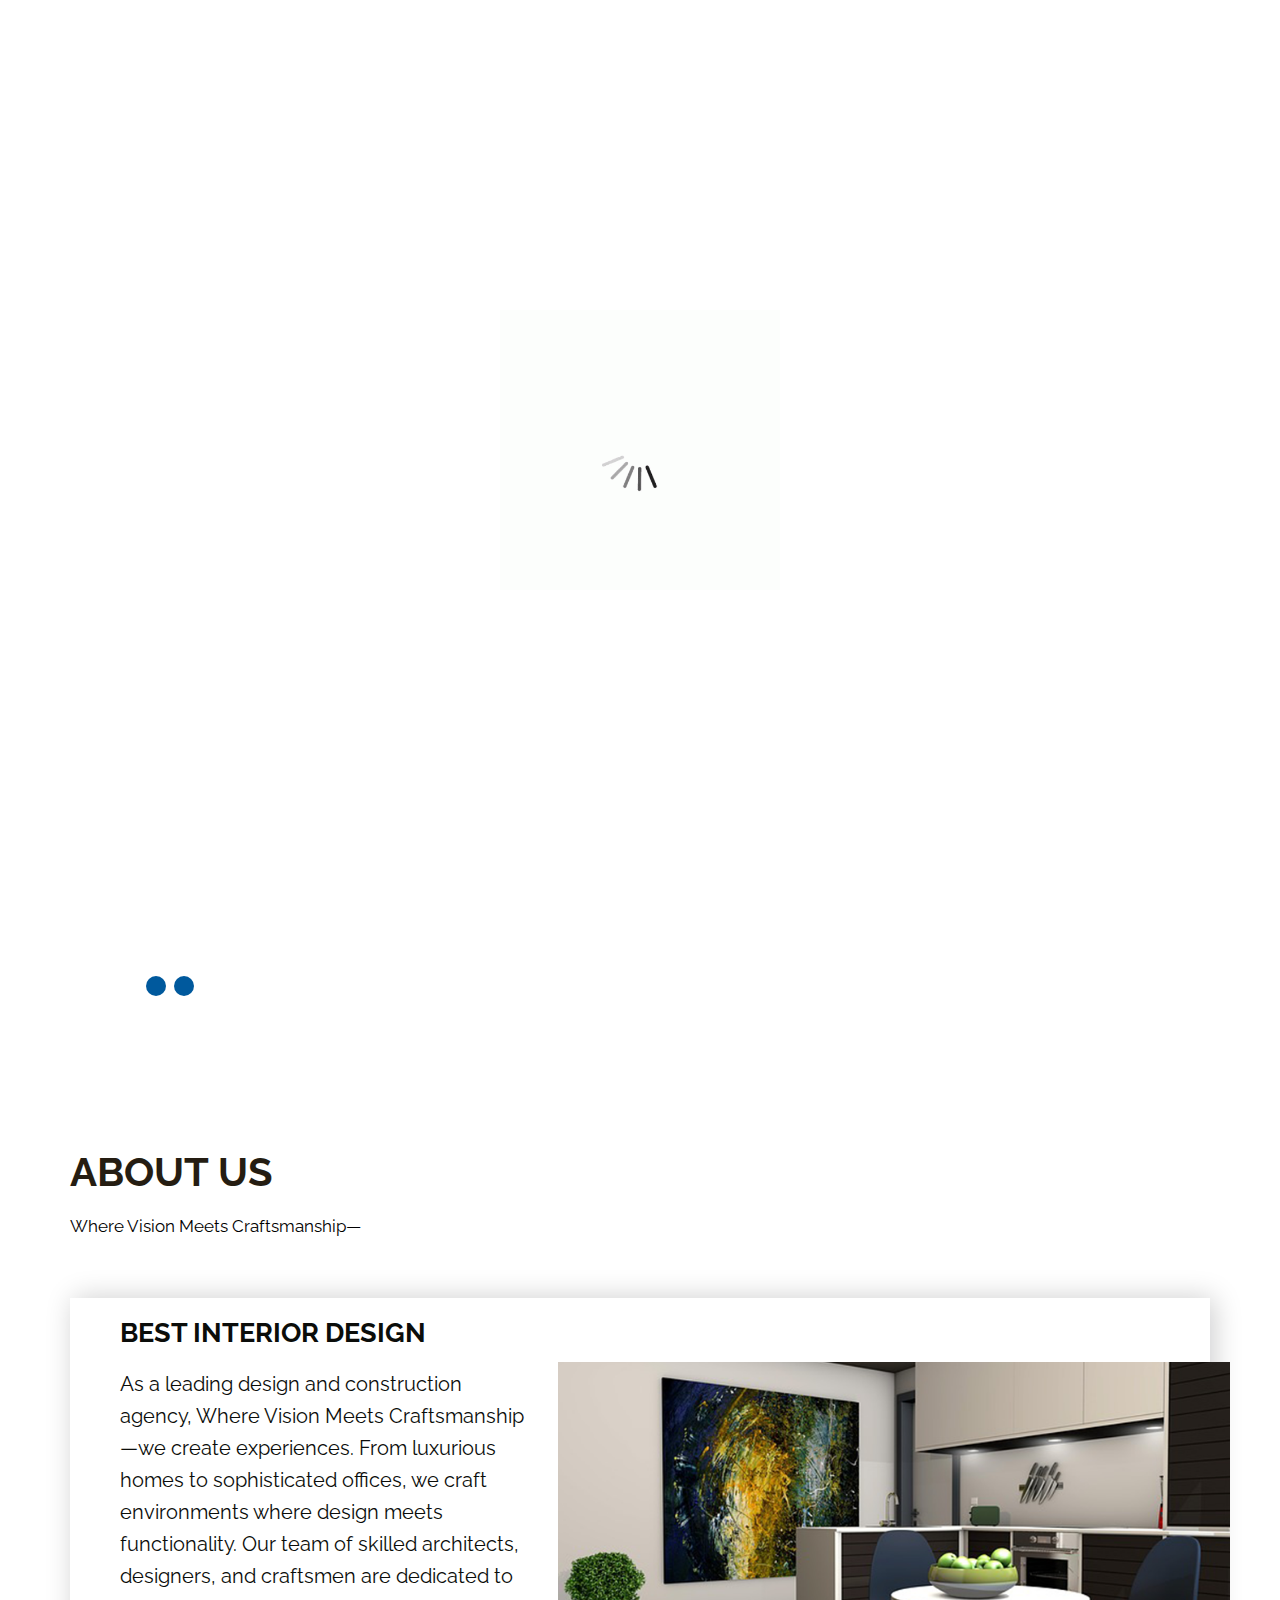
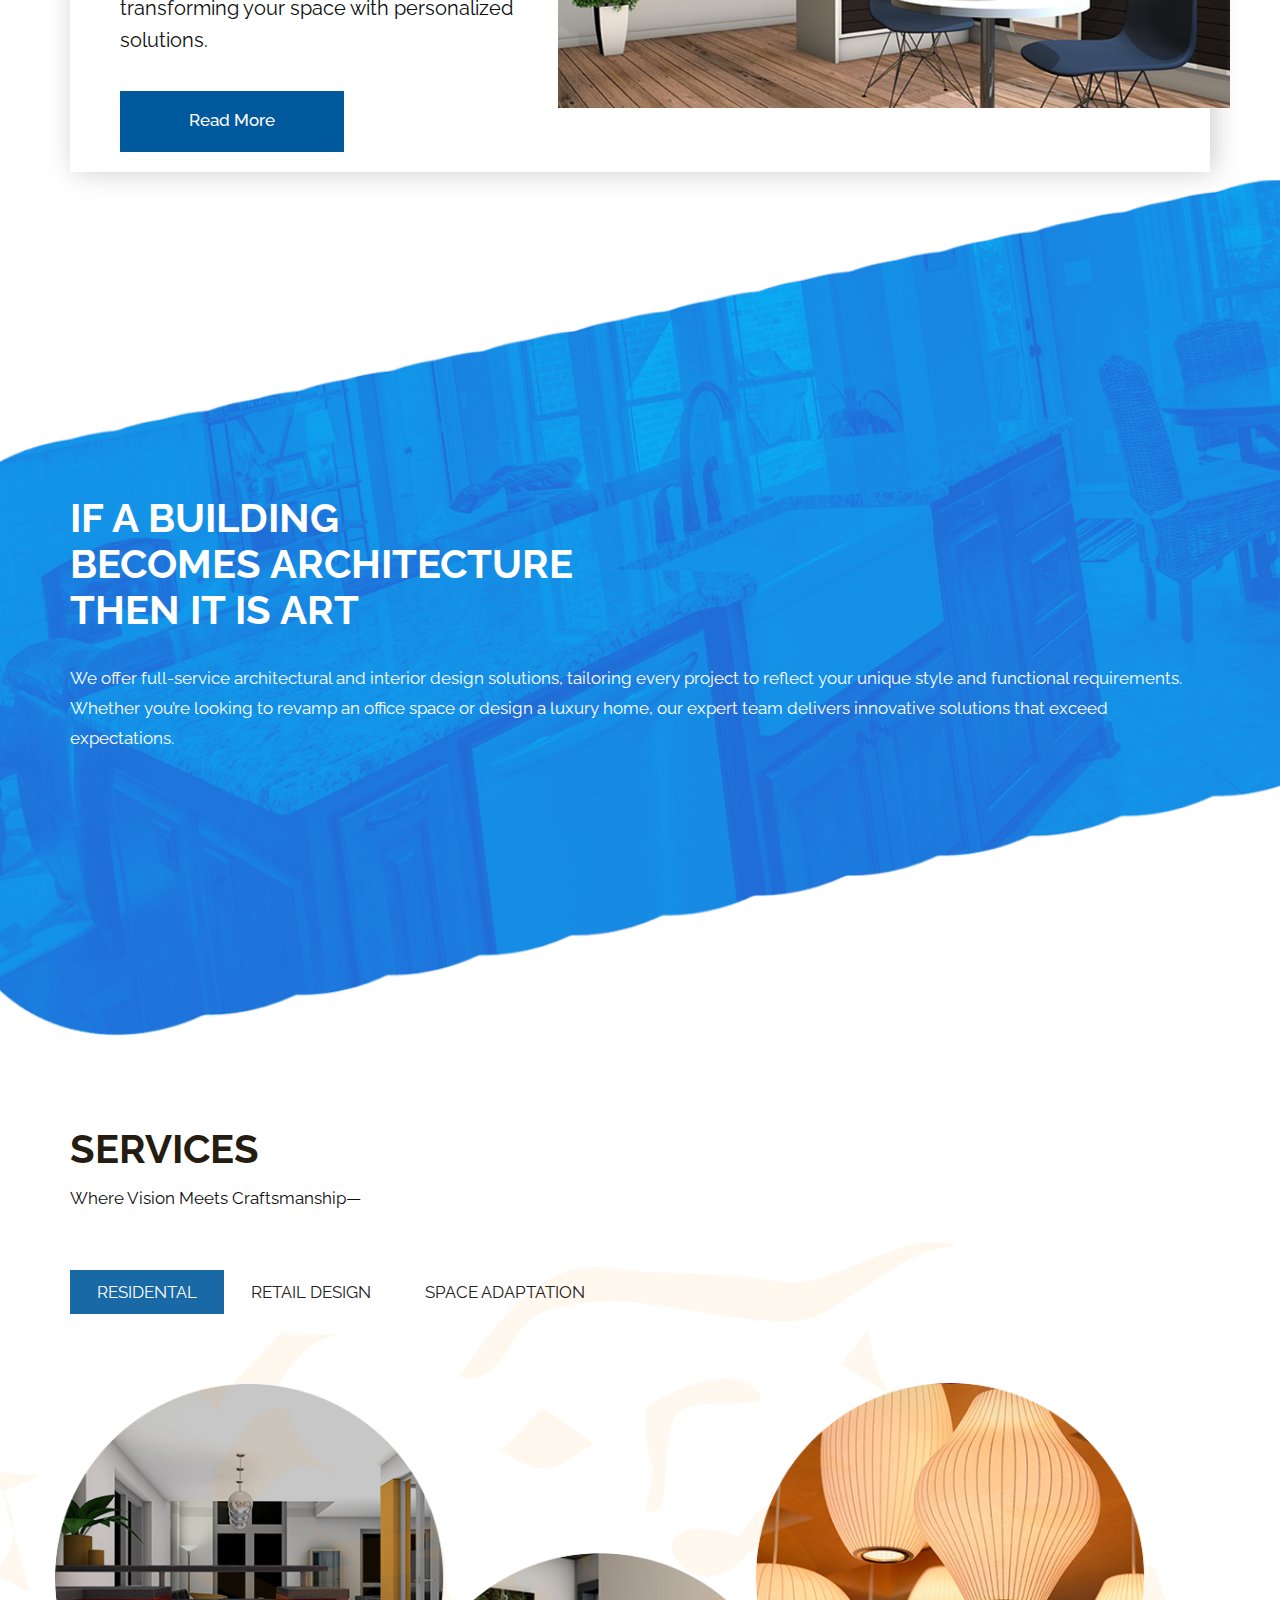
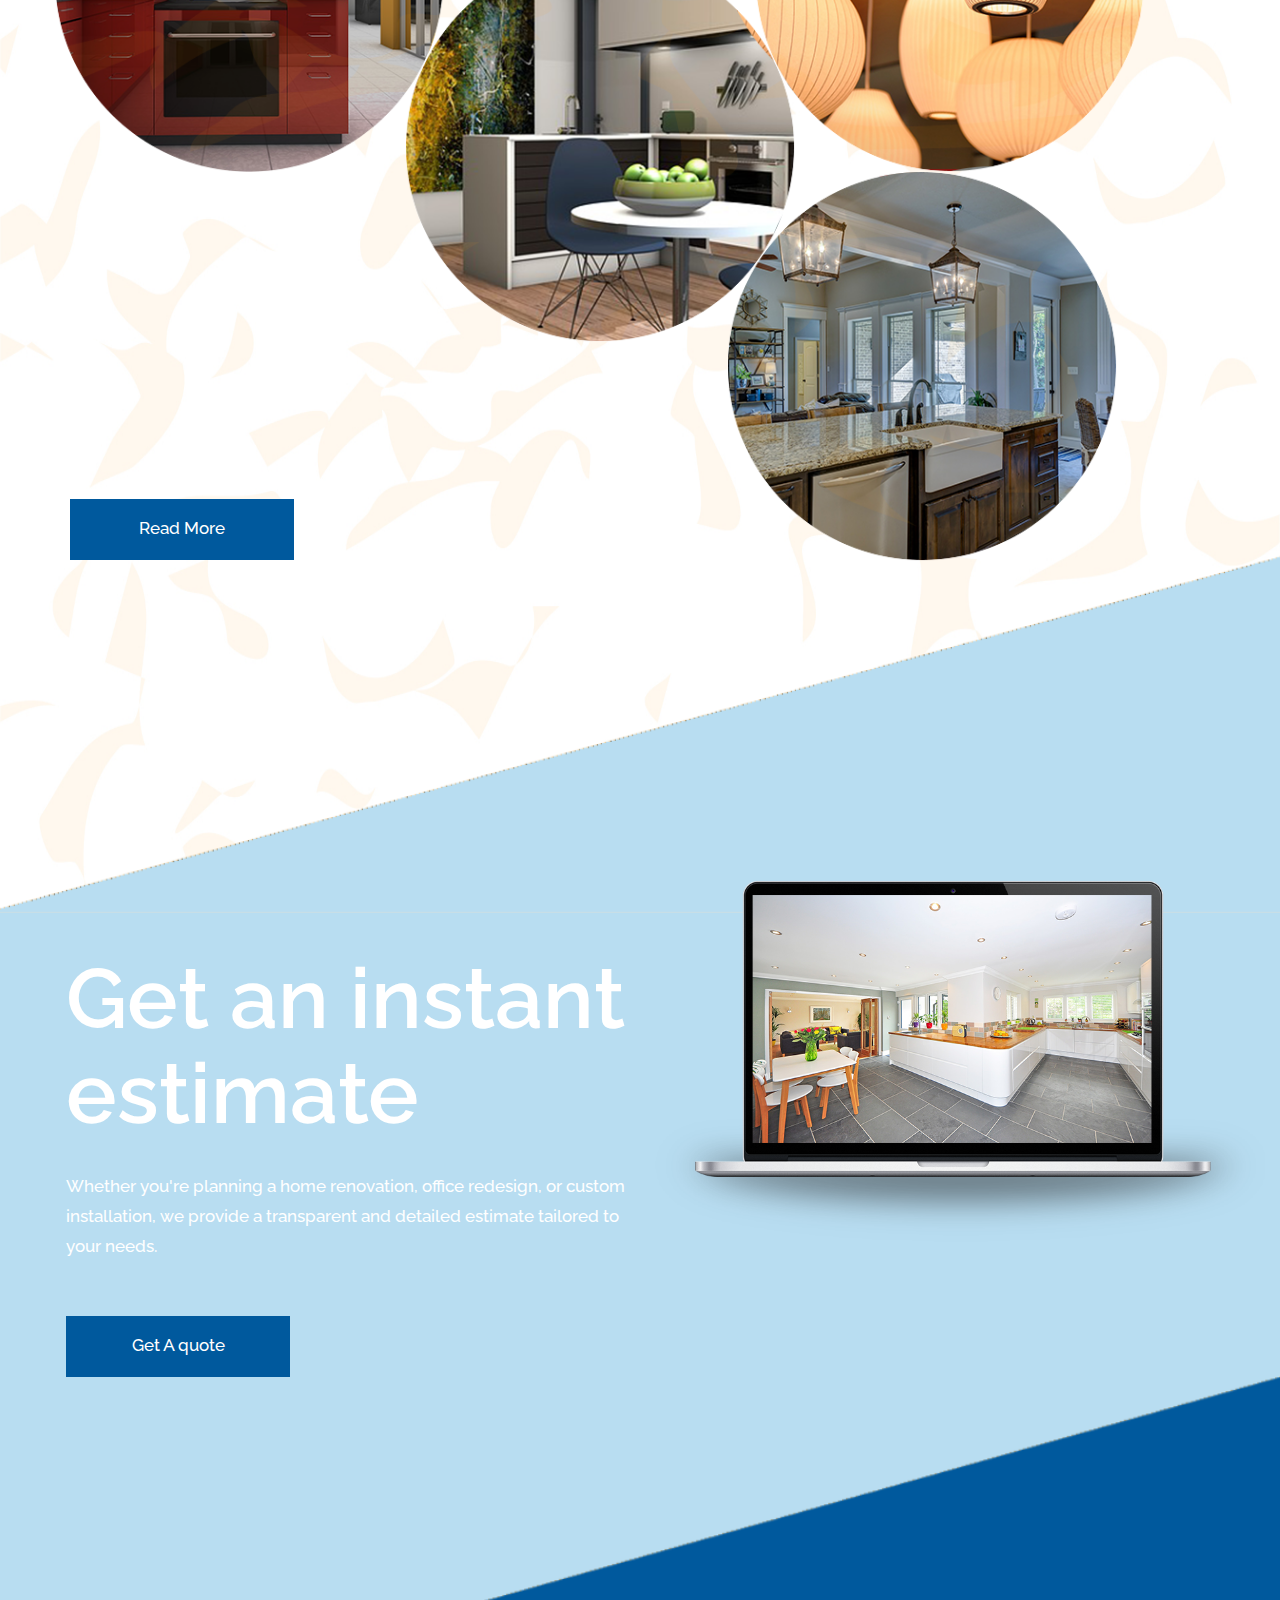
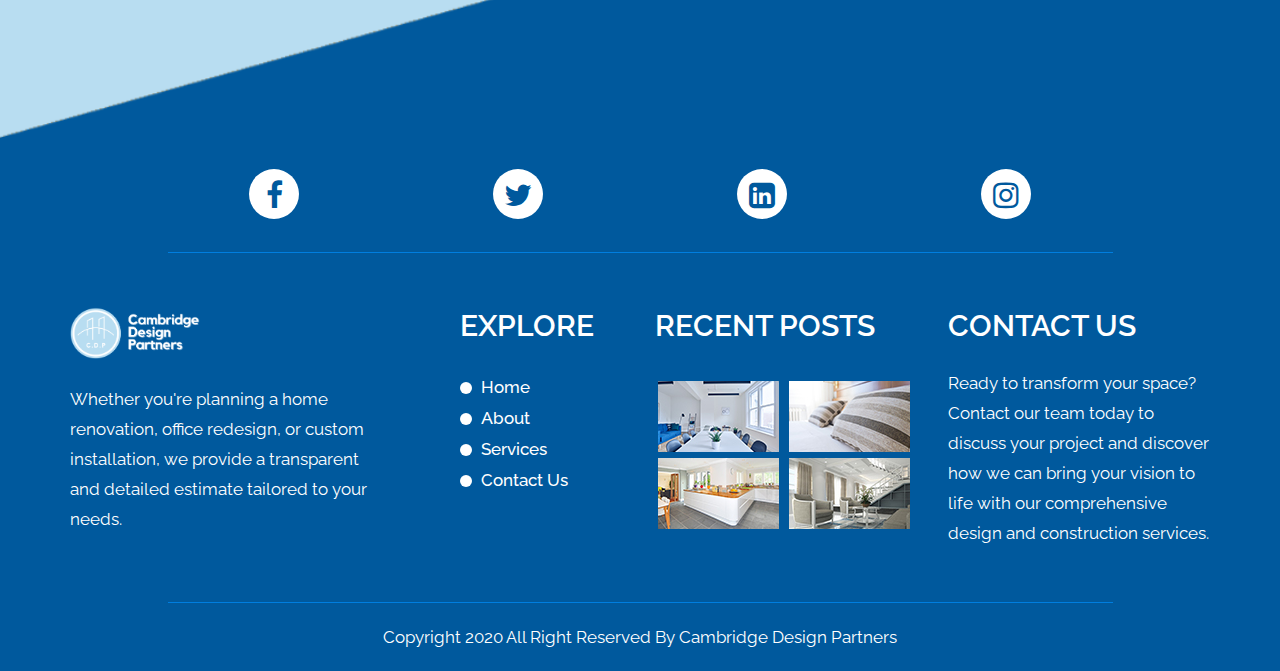
==== index.html @ 9a0fbe33 "CAMBRIDGE DESIGN PARTNERS INITIAL" ====
<!DOCTYPE html>
<html lang="en">
   <head>
      <!-- basic -->
      <meta charset="utf-8">
      <meta http-equiv="X-UA-Compatible" content="IE=edge">
      <!-- mobile metas -->
      <meta name="viewport" content="width=device-width, initial-scale=1">
      <meta name="viewport" content="initial-scale=1, maximum-scale=1">
      <!-- site metas -->
      <title>cambridge design partners</title>
      <meta name="keywords" content="">
      <meta name="description" content="">
      <meta name="author" content="">
      <!-- bootstrap css -->
      <link rel="stylesheet" href="css/bootstrap.min.css">
      <!-- style css -->
      <link rel="stylesheet" href="css/style.css">
      <!-- responsive-->
      <link rel="stylesheet" href="css/responsive.css">
      <!-- awesome fontfamily -->
      <link rel="stylesheet" href="https://cdnjs.cloudflare.com/ajax/libs/font-awesome/4.7.0/css/font-awesome.min.css">
      <!--[if lt IE 9]>
      <script src="https://oss.maxcdn.com/html5shiv/3.7.3/html5shiv.min.js"></script>
      <script src="https://oss.maxcdn.com/respond/1.4.2/respond.min.js"></script><![endif]-->
   </head>
   <!-- body -->
   <body class="main-layout">
      <!-- loader  -->
      <div class="loader_bg">
         <div class="loader"><img src="images/loading.gif" alt="" /></div>
      </div>
      <!-- end loader -->
      <div id="mySidepanel" class="sidepanel">
         <a href="javascript:void(0)" class="closebtn" onclick="closeNav()">×</a>
         <a href="index.html">Home</a>
         <a href="about.html">About</a>
         <a href="services.html">Services</a>
         <a href="contact.html">Contact</a>
      </div>
      <!-- header -->
      <header>
         <!-- header inner -->
         <div class="head-top">
            <div class="container-fluid">
               <div class="row">
                  <div class="col-sm-3">
                     <div class="logo">
                        <a href="index.html"><img width="130" src="images/logo_footer.png" /></a>
                     </div>
                  </div>
                  <div class="col-sm-9">
                     <ul class="email text_align_right">
                        <!-- <li class="d_none"> <i class="fa fa-map-marker" aria-hidden="true"></i>Location</a></li> -->
                        <li class="d_none"><i class="fa fa-phone" aria-hidden="true"></i>+44 203 442-9743</a></li>
                        <li class="d_none"> <a href="#"><i class="fa fa-envelope" aria-hidden="true"></i>contact@cambridgedesignpartnersltd.co.uk</a></li>
                        <!-- <li class="d_none"> <a href="#">Login <i class="fa fa-user" aria-hidden="true"></i></a> </li> -->
                        <!-- <li class="d_none"><i class="fa fa-search" style="cursor: pointer;" aria-hidden="true"></i></li> -->
                        <li> <button class="openbtn" onclick="openNav()"><img src="images/menu_btn.png"></button></li>
                     </ul>
                  </div>
               </div>
            </div>
         </div>
      </header>
      <!-- end header -->
      <!-- start slider section -->
      <div class=" banner_main">
         <div id="myCarousel" class="carousel slide" data-ride="carousel">
            <ol class="carousel-indicators">
               <li data-target="#myCarousel" data-slide-to="0" class="active"></li>
               <li data-target="#myCarousel" data-slide-to="1"></li>
               <li data-target="#myCarousel" data-slide-to="2"></li>
            </ol>
            <div class="carousel-inner">
               <div class="carousel-item active">
                  <div class="container">
                     <div class="carousel-caption relative">
                        <div class="bg_white">
                           <h1>Luxury Defined ,<span class="yello">Precision Delivered</span></h1>
                           <p>Transform your space with the world's finest luxury materials and installations. From exquisite Arabescato marble to custom crystal chandeliers and advanced elevator systems, we provide unparalleled craftsmanship for those who settle for nothing less than extraordinary.</p>
                        </div>
                        <a class="read_more ban_btn" href="Javascript:void(0)">Read More</a>
                     </div>
                  </div>
               </div>
               <div class="carousel-item">
                  <div class="container">
                     <div class="carousel-caption relative">
                        <div class="bg_white">
                           <h1>Luxury Defined ,<span class="yello">Precision Delivered</span></h1>
                           <p>Transform your space with the world's finest luxury materials and installations. From exquisite Arabescato marble to custom crystal chandeliers and advanced elevator systems, we provide unparalleled craftsmanship for those who settle for nothing less than extraordinary.</p>
                        </div>
                        <a class="read_more ban_btn" href="Javascript:void(0)">Read More</a>
                     </div>
                  </div>
               </div>
               <div class="carousel-item">
                  <div class="container">
                     <div class="carousel-caption relative">
                        <div class="bg_white">
                           <h1>Luxury Defined ,<span class="yello">Precision Delivered</span></h1>
                           <p>Transform your space with the world's finest luxury materials and installations. From exquisite Arabescato marble to custom crystal chandeliers and advanced elevator systems, we provide unparalleled craftsmanship for those who settle for nothing less than extraordinary.</p>
                        </div>
                        <a class="read_more ban_btn" href="Javascript:void(0)">Read More</a>
                     </div>
                  </div>
               </div>
            </div>
            <a class="carousel-control-prev" href="#myCarousel" role="button" data-slide="prev">
            <span class="carousel-control-prev-icon" aria-hidden="true"></span>
            <span class="sr-only">Previous</span>
            </a>
            <a class="carousel-control-next" href="#myCarousel" role="button" data-slide="next">
            <span class="carousel-control-next-icon" aria-hidden="true"></span>
            <span class="sr-only">Next</span>
            </a>
         </div>
      </div>
      <!-- end slider section -->
      <!-- six_box-->
      <div id="about" class="about top_layer">
         <div class="container">
            <div class="row">
               <div class="col-sm-12">
                  <div class="titlepage">
                     <h2>About us</h2>
                     <p>Where Vision Meets Craftsmanship—</p>
                  </div>
               </div>
               <div class=" col-sm-12">
                  <div class="about_box">
                     <div class="row d_flex">
                        <div class="col-md-5">
                           <div class="about_box_text">
                              <h3>Best INTERIOR Design</h3>
                              <p>As a leading design and construction agency, Where Vision Meets Craftsmanship—we create experiences. From luxurious homes to sophisticated offices, we craft environments where design meets functionality. Our team of skilled architects, designers, and craftsmen are dedicated to transforming your space with personalized solutions.
                              </p>
                              <a class="read_more" href="Javascript:void(0)">Read More</a>
                           </div>
                        </div>
                        <div class=" col-md-7  pppp">
                           <div class="about_box_img">
                              <figure><img src="images/about_img.png" alt="#" /></figure>
                           </div>
                        </div>
                     </div>
                  </div>
               </div>
            </div>
         </div>
      </div>
      <!-- end six_box-->
      <!-- building -->
      <div class="building">
         <div class="container">
            <div class="row">
               <div class="col-md-12">
                  <div class="titlepage">
                     <h2>IF A BUILDING <br><span class="">BECOMES ARCHITECTURE <br></span> THEN IT IS ART</h2>
                     <p>We offer full-service architectural and interior design solutions, tailoring every project to reflect your unique style and functional requirements. Whether you’re looking to revamp an office space or design a luxury home, our expert team delivers innovative solutions that exceed expectations.</p>
                  </div>
               </div>
            </div>
         </div>
      </div>
      <!-- end building -->
      <!-- services -->
      <div class="services_main">
         <div class="container">
            <div class="row">
               <div class="col-md-12">
                  <div class="titlepage">
                     <h2>Services</h2>
                     <span>Where Vision Meets Craftsmanship—</span>
                  </div>
               </div>
            </div>
            <div class="row">
               <div class="col-sm-12">
                  <ul class="nav nav-tabs md-tabs border_none" id="myTabMD" role="tablist">
                     <li class="nav-item lisertab">
                        <a class="nav-link servi_tab active" id="home-tab-md" data-toggle="tab" href="#home-md" role="tab" aria-controls="home-md"
                           aria-selected="true">RESIDENTAL</a>
                     </li>
                     <li class="nav-item lisertab">
                        <a class="nav-link servi_tab" id="profile-tab-md" data-toggle="tab" href="#profile-md" role="tab" aria-controls="profile-md"
                           aria-selected="false">RETAIL DESIGN</a>
                     </li>
                     <li class="nav-item lisertab">
                        <a class="nav-link servi_tab" id="contact-tab-md" data-toggle="tab" href="#contact-md" role="tab" aria-controls="contact-md"
                           aria-selected="false">SPACE ADAPTATION</a>
                     </li>
                  </ul>
                  <div class="tab-content card back_bg" id="myTabContentMD">
                     <div class="tab-pane fade show active" id="home-md" role="tabpanel" aria-labelledby="home-tab-md">
                        <div class="row">
                           <div class="col-md-4 col-sm-6 padding_0 margin_right20">
                              <div class="services">
                                 <div class="services_img">
                                    <figure><img src="images/service_img1.png" alt="#" />  </figure>
                                    <div class="ho_dist">
                                       <span>Cambridge Design Partners</span>
                                    </div>
                                 </div>
                              </div>
                           </div>
                           <div class="col-md-4 col-sm-6 padding_0 margin_top70p margin_right20 margin_left20">
                              <div class="services">
                                 <div class="services_img">
                                    <figure><img src="images/service_img2.png" alt="#" />  </figure>
                                    <div class="ho_dist">
                                       <span>Cambridge Design Partners</span>
                                    </div>
                                 </div>
                              </div>
                           </div>
                           <div class="col-md-4 col-sm-6 padding_0 margin_left20">
                              <div class="services">
                                 <div class="services_img">
                                    <figure><img src="images/service_img3.png" alt="#" />  </figure>
                                    <div class="ho_dist">
                                       <span>Cambridge Design Partners</span>
                                    </div>
                                 </div>
                              </div>
                           </div>
                           <div class="col-md-4 offset-md-8 col-sm-6 padding_0 margin_top170">
                              <div class="services margin_left60">
                                 <div class="services_img">
                                    <figure><img src="images/service_img4.png" alt="#" />  </figure>
                                    <div class="ho_dist">
                                       <span>Cambridge Design Partners</span>
                                    </div>
                                 </div>
                              </div>
                           </div>
                           <div class="col-sm-6 margin_top40">
                              <a class="read_more " href="Javascript:void(0)">Read More</a>
                           </div>
                        </div>
                     </div>
                     <div class="tab-pane fade" id="profile-md" role="tabpanel" aria-labelledby="profile-tab-md">
                        <div class="row">
                           <div class="col-md-4 col-sm-6 padding_0 margin_right20">
                              <div class="services">
                                 <div class="services_img">
                                    <figure><img src="images/service_img3.png" alt="#" />  </figure>
                                    <div class="ho_dist">
                                       <span>Cambridge Design Partners</span>
                                    </div>
                                 </div>
                              </div>
                           </div>
                           <div class="col-md-4 col-sm-6 padding_0 margin_top70p margin_right20 margin_left20">
                              <div class="services">
                                 <div class="services_img">
                                    <figure><img src="images/service_img2.png" alt="#" />  </figure>
                                    <div class="ho_dist">
                                       <span>Cambridge Design Partners</span>
                                    </div>
                                 </div>
                              </div>
                           </div>
                           <div class="col-md-4 col-sm-6 padding_0 margin_left20">
                              <div class="services">
                                 <div class="services_img">
                                    <figure><img src="images/service_img4.png" alt="#" />  </figure>
                                    <div class="ho_dist">
                                       <span>Cambridge Design Partners</span>
                                    </div>
                                 </div>
                              </div>
                           </div>
                           <div class="col-md-4 offset-md-8 col-sm-6 padding_0 margin_top170">
                              <div class="services margin_left60">
                                 <div class="services_img">
                                    <figure><img src="images/service_img1.png" alt="#" />  </figure>
                                    <div class="ho_dist">
                                       <span>Cambridge Design Partners</span>
                                    </div>
                                 </div>
                              </div>
                           </div>
                           <div class="col-sm-6 margin_top40">
                              <a class="read_more " href="Javascript:void(0)">Read More</a>
                           </div>
                        </div>
                     </div>
                     <div class="tab-pane fade" id="contact-md" role="tabpanel" aria-labelledby="contact-tab-md">
                        <div class="row">
                           <div class="col-md-4 col-sm-6 padding_0 margin_right20">
                              <div class="services">
                                 <div class="services_img">
                                    <figure><img src="images/service_img4.png" alt="#" />  </figure>
                                    <div class="ho_dist">
                                       <span>Cambridge Design Partners</span>
                                    </div>
                                 </div>
                              </div>
                           </div>
                           <div class="col-md-4 col-sm-6 padding_0 margin_top70p margin_right20 margin_left20">
                              <div class="services">
                                 <div class="services_img">
                                    <figure><img src="images/service_img2.png" alt="#" />  </figure>
                                    <div class="ho_dist">
                                       <span>Cambridge Design Partners</span>
                                    </div>
                                 </div>
                              </div>
                           </div>
                           <div class="col-md-4 col-sm-6 padding_0 margin_left20">
                              <div class="services">
                                 <div class="services_img">
                                    <figure><img src="images/service_img1.png" alt="#" />  </figure>
                                    <div class="ho_dist">
                                       <span>Cambridge Design Partners</span>
                                    </div>
                                 </div>
                              </div>
                           </div>
                           <div class="col-md-4 offset-md-8 col-sm-6 padding_0 margin_top170">
                              <div class="services margin_left60">
                                 <div class="services_img">
                                    <figure><img src="images/service_img3.png" alt="#" />  </figure>
                                    <div class="ho_dist">
                                       <span>Cambridge Design Partners</span>
                                    </div>
                                 </div>
                              </div>
                           </div>
                           <div class="col-sm-6 margin_top40">
                              <a class="read_more " href="Javascript:void(0)">Read More</a>
                           </div>
                        </div>
                     </div>
                  </div>
               </div>
            </div>
         </div>
      </div>
      <!-- end services -->
      <!-- instant -->
      <div class="instant">
         <div class="container-fluid">
            <div class="row">
               <div class="col-md-6">
                  <div class="titlepage text_align_left">
                     <h2>Get an instant estimate</h2>
                     <p>Whether you're planning a home renovation, office redesign, or custom installation, we provide a transparent and detailed estimate tailored to your needs.</p>
                     <a class="read_more" href="Javascript:void(0)">Get A quote</a>
                  </div>
               </div>
               <div class="col-md-6">
                  <div class="instant_img">
                     <figure><img src="images/pc.png" alt="#"/></figure>
                  </div>
               </div>
            </div>
         </div>
      </div>
      <!-- end instant -->
      <!-- footer -->
      <footer>
         <div class="footer">
            <div class="container">
               <div class="row">
                  <div class="col-md-10 offset-md-1">
                     <ul class="social_icon text_align_center">
                        <li> <a href="#"><i class="fa fa-facebook-f"></i></a></li>
                        <li> <a href="#"><i class="fa fa-twitter"></i></a></li>
                        <li> <a href="#"><i class="fa fa-linkedin-square" aria-hidden="true"></i></a></li>
                        <li> <a href="#"><i class="fa fa-instagram" aria-hidden="true"></i></a></li>
                     </ul>
                  </div>
                  <div class="col-md-4 col-sm-6">
                     <div class="reader">
                        <a href="index.html"><img width="130" src="images/logo_footer.png" alt="#"/></a>
                        <p class="padd_flet40">Whether you're planning a home renovation, office redesign, or custom installation, we provide a transparent and detailed estimate tailored to your needs.</p>
                     </div>
                  </div>
                  <div class="col-md-2 col-sm-6">
                     <div class="reader">
                        <h3>Explore</h3>
                        <ul class="xple_menu">
                           <li><a href="index.html">Home</a></li>
                           <li><a href="about.html">About</a></li>
                           <li><a href="services.html">Services</a></li>
                           <li><a href="contact.html">Contact Us</a></li>
                        </ul>
                     </div>
                  </div>
                  <div class="col-md-3 col-sm-6">
                     <div class="reader">
                        <h3>Recent Posts</h3>
                        <ul class="re_post">
                           <li><img src="images/re_img1.jpg" alt="#"/></li>
                           <li><img src="images/re_img2.jpg" alt="#"/></li>
                           <li><img src="images/re_img3.jpg" alt="#"/></li>
                           <li><img src="images/re_img4.jpg" alt="#"/></li>
                        </ul>
                     </div>
                  </div>
                  <div class="col-md-3 col-sm-6">
                     <div class="reader">
                        <h3>Contact Us</h3>
                        <p>Ready to transform your space? Contact our team today to discuss your project and discover how we can bring your vision to life with our comprehensive design and construction services. </p>
                     </div>
                  </div>
               </div>
            </div>
            <div class="copyright text_align_center">
               <div class="container">
                  <div class="row">
                     <div class="col-md-10 offset-md-1">
                        <p>Copyright 2020 All Right Reserved By <a href="#"> Cambridge Design Partners</a></p>
                     </div>
                  </div>
               </div>
            </div>
         </div>
      </footer>
      <!-- end footer -->
      <!-- Javascript files-->
      <script src="js/jquery.min.js"></script>
      <script src="js/bootstrap.bundle.min.js"></script>
      <script src="js/custom.js"></script>
      <script src="js/jquery-3.0.0.min.js"></script>
   </body>
</html>
---- css/style.css ----
/*--------------------------------------------------------------------- File Name: style.css ---------------------------------------------------------------------*/

/*--------------------------------------------------------------------- import Fonts ---------------------------------------------------------------------*/

@import url("https://fonts.googleapis.com/css?family=Rajdhani:300,400,500,600,700");
@import url("https://fonts.googleapis.com/css?family=Poppins:100,100i,200,200i,300,300i,400,400i,500,500i,600,600i,700,700i,800,800i,900,900i");
@import url("https://fonts.googleapis.com/css?family=Raleway:100,100i,200,200i,300,300i,400,400i,500,500i,600,600i,700,700i,800,800i,900,900i");

/*--------------------------------------------------------------------- import Files ---------------------------------------------------------------------*/

@import url(font-awesome.min.css);
@import url(owl.carousel.min.css);

/*--------------------------------------------------------------------- basic ---------------------------------------------------------------------*/

body {
    color: #666666;
    font-size: 14px;
    font-family: "Raleway", sans-serif;
    line-height: 1.80857;
    font-weight: normal;
}

html {
    scroll-behavior: smooth;
}

a {
    color: #1f1f1f;
    text-decoration: none !important;
    outline: none !important;
    -webkit-transition: all 0.3s ease-in-out;
    -moz-transition: all 0.3s ease-in-out;
    -ms-transition: all 0.3s ease-in-out;
    -o-transition: all 0.3s ease-in-out;
    transition: all 0.3s ease-in-out;
}

h1,
h2,
h3,
h4,
h5,
h6 {
    letter-spacing: 0;
    font-weight: normal;
    position: relative;
    padding: 0;
    font-weight: normal;
    line-height: normal;
    color: #111111;
    margin: 0;
}

h1 {
    font-size: 24px;
}

h2 {
    font-size: 22px;
}

h3 {
    font-size: 18px;
}

h4 {
    font-size: 16px;
}

h5 {
    font-size: 14px;
}

h6 {
    font-size: 13px;
}

*,
*::after,
*::before {
    -webkit-box-sizing: border-box;
    -moz-box-sizing: border-box;
    box-sizing: border-box;
}

h1 a,
h2 a,
h3 a,
h4 a,
h5 a,
h6 a {
    color: #212121;
    text-decoration: none !important;
    opacity: 1;
}

button:focus {
    outline: none;
}

ul,
li,
ol {
    margin: 0px;
    padding: 0px;
    list-style: none;
}

p {
    margin: 0px;
    padding: 0;
    font-weight: 400;
    font-size: 17px;
    line-height: 28px;
}

a {
    color: #222222;
    text-decoration: none;
    outline: none !important;
}

a,
.btn {
    text-decoration: none !important;
    outline: none !important;
    -webkit-transition: all 0.3s ease-in-out;
    -moz-transition: all 0.3s ease-in-out;
    -ms-transition: all 0.3s ease-in-out;
    -o-transition: all 0.3s ease-in-out;
    transition: all 0.3s ease-in-out;
}

img {
    max-width: 100%;
    height: auto;
}

:focus {
    outline: 0;
}

.btn-custom {
    margin-top: 20px;
    background-color: transparent !important;
    border: 2px solid #ddd;
    padding: 12px 40px;
    font-size: 16px;
}

.lead {
    font-size: 18px;
    line-height: 30px;
    color: #767676;
    margin: 0;
    padding: 0;
}

.form-control:focus {
    border-color: #ffffff !important;
    box-shadow: 0 0 0 0.2rem rgba(255, 255, 255, 0.25);
}

.navbar-form input {
    border: none !important;
}

.badge {
    font-weight: 500;
}

blockquote {
    margin: 20px 0 20px;
    padding: 30px;
}

button {
    border: 0;
    margin: 0;
    padding: 0;
    cursor: pointer;
}

.full {
    width: 100%;
    float: left;
    margin: 0;
    padding: 0;
}

.text_align_center {
    text-align: center;
}

.text_align_left {
    text-align: left;
}

.text_align_right {
    text-align: right;
}

.d_flex {
    display: flex;
    align-items: center;
    flex-wrap: wrap;
}

.container {
    max-width: 1170px;
}

/*---------------------------- preloader area ----------------------------*/

.loader_bg {
    position: fixed;
    z-index: 9999999;
    background: #fff;
    width: 100%;
    height: 100%;
}

.loader {
    height: 100%;
    width: 100%;
    position: absolute;
    left: 0;
    top: 0;
    display: flex;
    justify-content: center;
    align-items: center;
}

.loader img {
    width: 280px;
}

/*--------------------------------------------------------------------- header ---------------------------------------------------------------------*/

header {
    height: 105px;
    background: #00599d;
    width: 100%;
    padding: 33px 30px;
}

/** menu section **/

ul.email {
    padding-top: 4px;
    display: flex;
    align-items: center;
    justify-content: end;
    flex-wrap: wrap;
}

ul.email li {
    display: inline-block;
    color: #fff;
    padding: 0 20px;
    font-size: 17px;
}

ul.email li:last-child {
    padding-right: 0;
}

ul.email li a {
    font-size: 16px;
}

ul.email li a {
    color: #fff;
}

ul.email li i {
    color: #fff;
    font-size: 20px;
    padding-right: 10px;
}

ul.email li a:hover {
    color: #b8ddf1;
}

ul.email li img {
    padding-right: 10px;
}

.sidepanel {
    width: 0;
    position: fixed;
    z-index: 9999999;
    height: 100%;
    top: 0;
    left: 0;
    background-color: #111;
    overflow-x: hidden;
    transition: 0.5s;
    padding-top: 60px;
}

.sidepanel a {
    padding: 8px 8px 8px 32px;
    text-decoration: none;
    font-size: 25px;
    color: #fff;
    display: block;
    transition: 0.3s;
}

.sidepanel a:hover {
    color: #00599d;
}

.sidepanel .closebtn {
    position: absolute;
    top: 0;
    right: 25px;
    font-size: 36px;
}

.openbtn {
    cursor: pointer;
    background-color: transparent;
    color: white;
    border: none;
}

/** banner_main **/

.banner_main {
    background: url(../images/banner1.jpg);
    background-size: cover;
    background-position: center;
    background-repeat: no-repeat;
    height: 1034px;
    display: flex;
    justify-content: center;
    align-items: center;
}

.carousel-indicators li {
    width: 20px;
    height: 20px;
    border-radius: 11px;
    background-color: #00599d;
    margin: 0px 4px;
    cursor: pointer;
}

.carousel-indicators li.active {
    background-color: #fff;
}

.carousel-indicators {
    top: 122%;
    margin-left: 5%;
    right: inherit;
}

.banner_main {
    position: relative;
}

.relative {
    position: inherit;
    bottom: 0;
    padding: 0;
}

.bg_white {
    background: #fffffff0;
    padding: 45px 20px 50px 20px;
}

.banner_main .bg_white h1 {
    color: #141111;
    font-size: 70px;
    line-height: 84px;
    font-weight: 700;
    padding-bottom: 22px;
}

.banner_main .bg_white p {
    color: #2d2d2d;
    line-height: 30px;
    font-weight: 500;
    padding-bottom: 0px;
}

.banner_main .ban_btn {
    display: block;
    background: #fff;
    color: #000;
    font-size: 17px;
    font-weight: 500;
    margin: 0 auto;
    margin-top: 55px;
}

.ban_btn .carousel-control-next-icon,
.carousel-control-prev-icon {
    display: none;
}

/** about **/

.top_layer {
    position: relative;
}

/* .top_layer::before {
     position: absolute;
     width: 100%;
     height: 260px;
     content: "";
     background: url(../images/croos.png);
     background-size: 100% 100%;
     background-position: center center;
     background-repeat: no-repeat;
     top: -257px;
}*/

.about {
    padding-top: 10px;
}

.about .titlepage p {
    line-height: 24px;
    padding-top: 19px;
    color: #000;
    font-weight: 400;
}

.about_box {
    padding: 20px 0;
    box-shadow: 4px 0 27px rgba(02, 3, 8, 0.2);
}

.about_box_text {
    padding-left: 50px;
}

.about_box_text h3 {
    font-size: 27px;
    text-transform: uppercase;
    font-weight: 700;
    color: #0b0d0a;
    line-height: 30px;
    padding-bottom: 20px;
}

.about_box_text p {
    font-size: 20px;
    line-height: 32px;
    color: #0b0d0a;
    font-weight: 400;
    padding-bottom: 35px;
}

.about_box_img {
    padding: 35px 0;
    margin-right: -60px;
}

.about_box_img figure {
    margin: 0;
}

.about_box_img figure img {
    width: 100%;
}

/** end about **/

.titlepage {
    padding-bottom: 60px;
}

.titlepage h2 {
    font-size: 40px;
    font-weight: 700;
    line-height: 46px;
    color: #251d12;
    text-transform: uppercase;
}

.read_more {
    display: block;
    background: #00599d;
    color: #fff;
    max-width: 224px;
    height: 61px;
    padding: 14px 0px;
    width: 100%;
    font-size: 17px;
    text-align: center;
    font-weight: 500;
    transition: ease-in all 0.5s;
}

.read_more:hover {
    background: #b8ddf1;
    color: #fff;
    transition: ease-in all 0.5s;
}

/** building **/

.building {
    padding-top: 323px;
    background: url(../images/bg.png);
    background-size: 100% 100%;
    background-position: center center;
    background-repeat: no-repeat;
    padding-bottom: 223px;
}

.building .titlepage h2 {
    color: #fff;
}

.building .titlepage p {
    color: #fff;
    line-height: 30px;
    padding-top: 30px;
    display: block;
}

.yello {
    color: #00599d;
}

/** end building **/

/** services **/

.services_main {
    padding-top: 90px;
    background: url(../images/service_bg.jpg);
    background-size: 100% 100%;
    background-position: center center;
    background-repeat: no-repeat;
    padding-bottom: 350px;
}

.services_main .titlepage {
    padding-bottom: 60px;
}

.services_main .titlepage span {
    color: #0f0f0e;
    font-size: 17px;
    line-height: 23px;
    padding-top: 15px;
    display: block;
}

.lisertab .servi_tab {
    border: inherit;
    border-radius: 0;
    padding: 12px 27px;
    line-height: 20px;
    font-size: 17px;
}

.lisertab .servi_tab.active {
    background: #00599de6;
    color: #fff;
}

.lisertab .servi_tab:focus,
.lisertab .servi_tab:hover {
    background: #00599de6;
    color: #fff;
}

.border_none {
    border: none;
}

.back_bg {
    background: transparent;
    border: inherit;
    padding-top: 70px;
}

.services_main .services_img {
    position: relative;
    margin: 0 auto;
}

.services_main .services_img figure {
    margin: 0;
}

.services_main .services_img figure img {
    width: 100%;
}

.ho_dist {
    position: absolute;
    z-index: 9999;
    top: 0px;
    right: 0;
    bottom: 0;
    left: 0;
    transition: 0.5s ease;
    background-color: #00599d80;
    border-radius: 381px;
    margin: 0 auto;
    opacity: 0;
}

.ho_dist span {
    display: flex;
    align-items: center;
    justify-content: center;
    bottom: 0;
    top: 0;
    position: absolute;
    right: 0;
    left: 0;
    flex-wrap: wrap;
    font-size: 26px;
    color: #fff;
    font-weight: 600;
}

.ho_dist:hover {
    opacity: 1;
}

.padding_0 {
    padding: 0;
}

.margin_top70p {
    margin-top: 170px;
}

.margin_left20 {
    margin-left: -20px;
}

.margin_right20 {
    margin-right: -20px;
}

.margin_top170 {
    margin-top: -170px;
}

.margin_left60 {
    margin-left: -108px;
    margin-right: 108px;
}

.margin_top40 {
    margin-top: -62px;
}

/** end services **/

/** instant **/

.instant {
    background: #b8ddf1;
    position: relative;
}

.instant::before {
    background: url(../images/cr00s.png);
    background-repeat: no-repeat;
    background-size: 100% 100%;
    position: absolute;
    content: "";
    width: 100%;
    height: 363px;
    bottom: -361px;
}

.instant::after {
    background: url(../images/cr00s1.png);
    background-repeat: no-repeat;
    background-size: 100% 100%;
    position: absolute;
    content: "";
    width: 100%;
    height: 363px;
    top: -361px;
    z-index: 1;
}

.instant .titlepage {
    padding-top: 40px;
    max-width: 559px;
    float: right;
    width: 100%;
    padding-bottom: 0;
}

.instant .titlepage h2 {
    font-weight: 600;
    text-transform: none;
    color: #fff;
    font-size: 85px;
    line-height: 95px;
}

.instant .titlepage p {
    color: #fff;
    line-height: 30px;
    font-weight: 500;
    padding: 30px 0 55px 0;
}

.instant .titlepage .read_more:hover {
    background: #fff;
    color: #000;
}

.instant_img {
    margin-top: -30px;
    z-index: 9999;
    position: relative;
}

.instant_img figure {
    margin: 0;
}

.instant_img figure img {
    width: 100%;
}

/** end instant **/

/** footer **/

.footer {
    background: #00599d;
    padding-top: 362px;
}

ul.social_icon {
    padding-top: 30px;
    padding-bottom: 33px;
    border-bottom: #007edf solid 1px;
    margin-bottom: 54px;
}

ul.social_icon li {
    display: inline-block;
    padding-right: 190px;
}

ul.social_icon li:last-child {
    padding-right: 0;
}

ul.social_icon li a {
    background: #fff;
    color: #00599d;
    width: 50px;
    height: 50px;
    display: inline-block;
    text-align: center;
    line-height: 53px;
    border-radius: 100%;
    font-size: 30px;
    font-weight: bold;
}

ul.social_icon li a:hover {
    background: #b8ddf1;
    color: #fff;
    transform: rotate(360deg);
    transition: ease-in all 0.7s;
}

.reader p {
    color: #fff;
    padding-top: 25px;
    line-height: 30px;
}

.padd_flet40 {
    padding-right: 40px;
}

.reader h3 {
    color: #fff;
    font-size: 30px;
    text-transform: uppercase;
    font-weight: 600;
    padding-top: 1px;
}

ul.xple_menu {
    padding-top: 29px;
}

ul.xple_menu li a {
    font-size: 17px;
    color: #fff;
    line-height: 31px;
    font-weight: 500;
    position: relative;
    padding-left: 21px;
}

ul.xple_menu li a:hover {
    color: #b8ddf1;
}

ul.xple_menu li a::before {
    position: absolute;
    content: "";
    background: #fff;
    width: 12px;
    height: 12px;
    border-radius: 20px;
    left: 0;
    top: 5px;
}

ul.re_post {
    padding-top: 35px;
}

ul.re_post li {
    display: inline-block;
    padding: 3px;
}

.copyright p {
    margin-top: 54px;
    color: #fff;
    padding: 20px 0px;
    border-top: #007edf solid 1px;
}

.copyright a {
    color: #fff;
}

.copyright a:hover {
    color: #b8ddf1;
}

/** end footer **/

/*- - ener page css--*/

.inner_page .about {
    padding-bottom: 90px;
    padding-top: 80px;
}

.inner_page .services_main {
    padding-bottom: 90px;
}

.inner_page .footer {
    padding-top: 50px;
}

/** contact **/

.contact {
    padding-top: 90px;
    padding-bottom: 90px;
}

#map {
    height: 100%;
    min-height: 477px;
}

.main_form {
    max-width: 566px;
    float: right;
}

.form-control {
    border-radius: 11px;
    margin-bottom: 20px;
    padding: 0 20px;
    background: transparent;
    border: transparent;
    box-shadow: 4px 0 14px rgba(02, 3, 8, 0.2);
    height: 55px;
}

.form-control:focus {
    box-shadow: inherit;
    background: transparent;
    box-shadow: 4px 0 14px rgba(02, 3, 8, 0.2);
}

.textarea {
    background: transparent;
    box-shadow: 4px 0 14px rgba(02, 3, 8, 0.2);
    border: transparent;
    padding: 0 20px;
    width: 100%;
    height: 176px;
    color: #666666;
    opacity: 1;
    border-radius: 11px;
    padding-top: 25px;
    font-size: 17px;
}

.send {
    margin: 0 auto;
    display: block;
    background: #00599d;
    color: #fff;
    max-width: 160px;
    padding: 10px 0px;
    width: 100%;
    font-size: 18px;
    margin-top: 20px;
    border-radius: 11px;
}

.send:hover {
    background: #b8ddf1;
    color: #fff;
}

.padddd {
    padding-right: 0;
}

/** end contact **/
---- css/responsive.css ----
/*--------------------------------------------------------------------- File Name: responsive.css ---------------------------------------------------------------------*/

@media (min-width: 1200px) and (max-width: 1320px) {
    .about_box_img {
        margin-right: -20px;
    }
}

@media (min-width: 992px) and (max-width: 1199px) {
    ul.email li {
        padding: 0 9px;
    }
    .banner_main .bg_white h1 {
        font-size: 60px;
    }
    .carousel-indicators {
        margin-left: 12%;
    }
    .about_box_img {
        margin-right: 35px;
    }
    .about_box_text p {
        font-size: 17px;
        line-height: 26px;
    }
    .margin_left60 {
        margin-left: -80px;
        margin-right: 80px;
    }
    .instant .titlepage h2 {
        font-size: 69px;
        line-height: 83px;
    }
    .reader h3 {
        font-size: 26px;
    }
}

@media (min-width: 768px) and (max-width: 991px) {
    .d_none {
        display: none !important;
    }
    .banner_main .bg_white h1 {
        font-size: 39px;
        line-height: 40px;
    }
    .carousel-indicators {
        margin-left: 13%;
    }
    .about_box_img {
        margin-right: 35px;
    }
    .about_box_text h3 {
        padding-bottom: 2px;
        font-size: 20px;
    }
    .about_box_text p {
        font-size: 17px;
        line-height: 26px;
    }
    .ho_dist span {
        font-size: 18px;
    }
    .margin_left60 {
        margin-left: -32px;
        margin-right: 32px;
    }
    .instant .titlepage h2 {
        font-size: 41px;
        line-height: 50px;
    }
    ul.social_icon li {
        padding-right: 117px;
    }
    .reader h3 {
        font-size: 20px;
    }
    ul.xple_menu li a {
        font-size: 14px;
    }
}

@media (min-width: 576px) and (max-width: 767px) {
    .d_none {
        display: none !important;
    }
    .logo {
        text-align: center;
        display: block;
    }
    .banner_main .bg_white h1 {
        font-size: 30px;
        line-height: 40px;
    }
    .carousel-indicators {
        margin-left: 14%;
    }
    .about_box_img {
        padding: 35px;
        margin-right: 0px;
    }
    .titlepage h2 {
        font-size: 23px;
        line-height: 29px;
    }
    .lisertab .servi_tab {
        padding: 12px 22px;
    }
    .ho_dist span {
        font-size: 18px;
    }
    .padding_0 {
        padding: 15px;
    }
    .margin_top70p {
        margin-top: 0px;
    }
    .margin_left20 {
        margin-left: 0px;
    }
    .margin_right20 {
        margin-right: 0px;
    }
    .margin_top170 {
        margin-top: 0px;
    }
    .margin_left60 {
        margin-left: 0px;
        margin-right: 0px;
    }
    .margin_top40 {
        margin-top: 0px;
    }
    .instant .titlepage h2 {
        font-size: 54px;
        line-height: 68px;
    }
    .instant_img {
        margin-top: 30px;
    }
    ul.social_icon li {
        padding-right: 90px;
    }
    .reader p {
        padding-bottom: 20px;
    }
    .main_form {
        padding-bottom: 30px;
    }
    .padddd {
        padding-right: 15px;
    }
}

@media (max-width: 575px) {
    header {
        padding: 33px 10px;
    }
    .d_none {
        display: none !important;
    }
    .logo {
        display: block;
        width: 120px;
        float: left;
    }
    .email {
        margin-top: -32px;
    }
    .banner_main {
        padding-top: 120px;
        display: inherit;
    }
    .banner_main .bg_white h1 {
        font-size: 28px;
        line-height: 44px;
        padding-bottom: 20px;
    }
    .carousel-indicators {
        margin-left: 13%;
    }
    .about_box_text h3 {
        font-size: 21px;
        padding-bottom: 11px;
    }
    .about_box_img {
        padding: 15px;
        margin-right: 0px;
    }
    .about_box_text {
        padding-left: 10px;
    }
    .building {
        background: #00599d;
        padding-top: 90px;
        padding-bottom: 40px;
    }
    .titlepage h2 {
        font-size: 23px;
        line-height: 29px;
    }
    .ho_dist span {
        font-size: 18px;
    }
    .padding_0 {
        padding: 15px;
    }
    .margin_top70p {
        margin-top: 0px;
    }
    .margin_left20 {
        margin-left: 0px;
    }
    .margin_right20 {
        margin-right: 0px;
    }
    .margin_top170 {
        margin-top: 0px;
    }
    .margin_left60 {
        margin-left: 0px;
        margin-right: 0px;
    }
    .margin_top40 {
        margin-top: 0px;
    }
    .instant .titlepage h2 {
        font-size: 43px;
        line-height: 53px;
    }
    .instant_img {
        margin-top: 30px;
    }
    ul.social_icon li {
        padding-right: 15px;
    }
    .reader h3 {
        padding-top: 30px;
    }
    .main_form {
        padding-bottom: 30px;
    }
    .padddd {
        padding-right: 15px;
    }
}
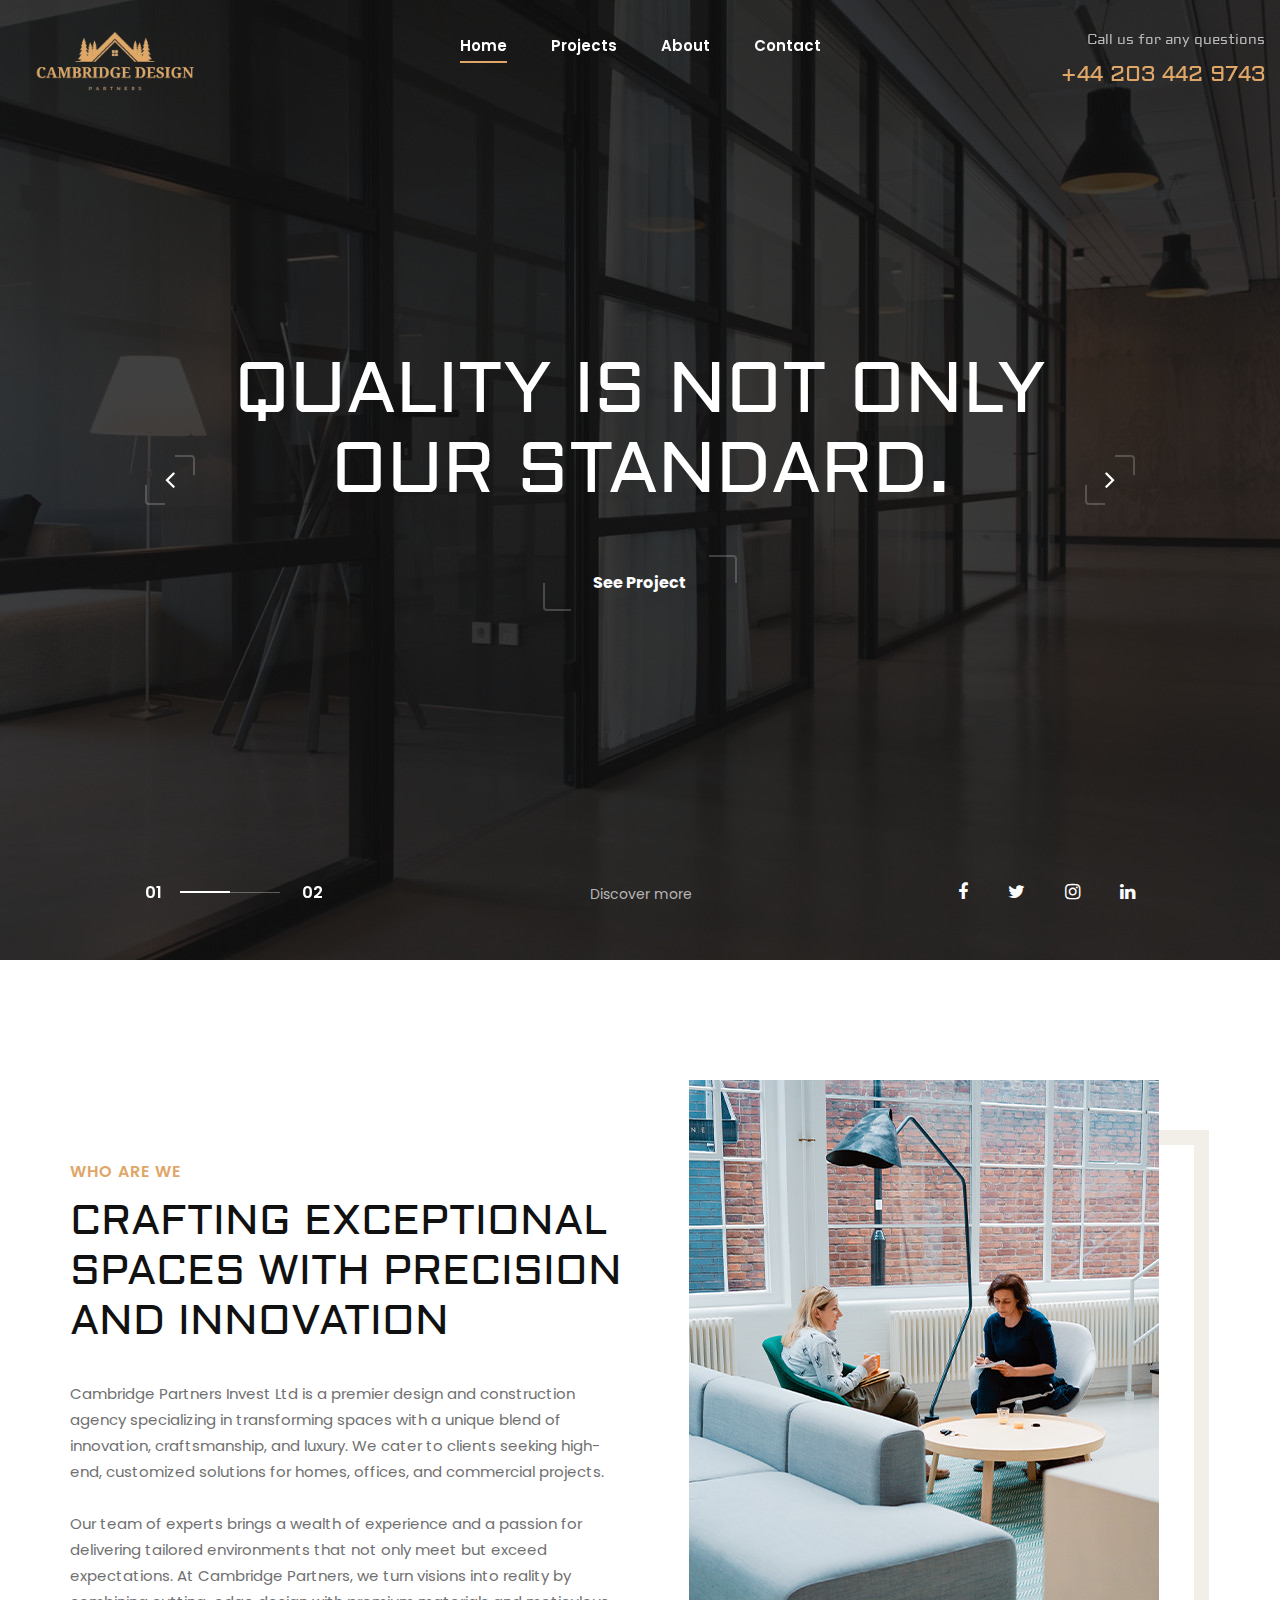
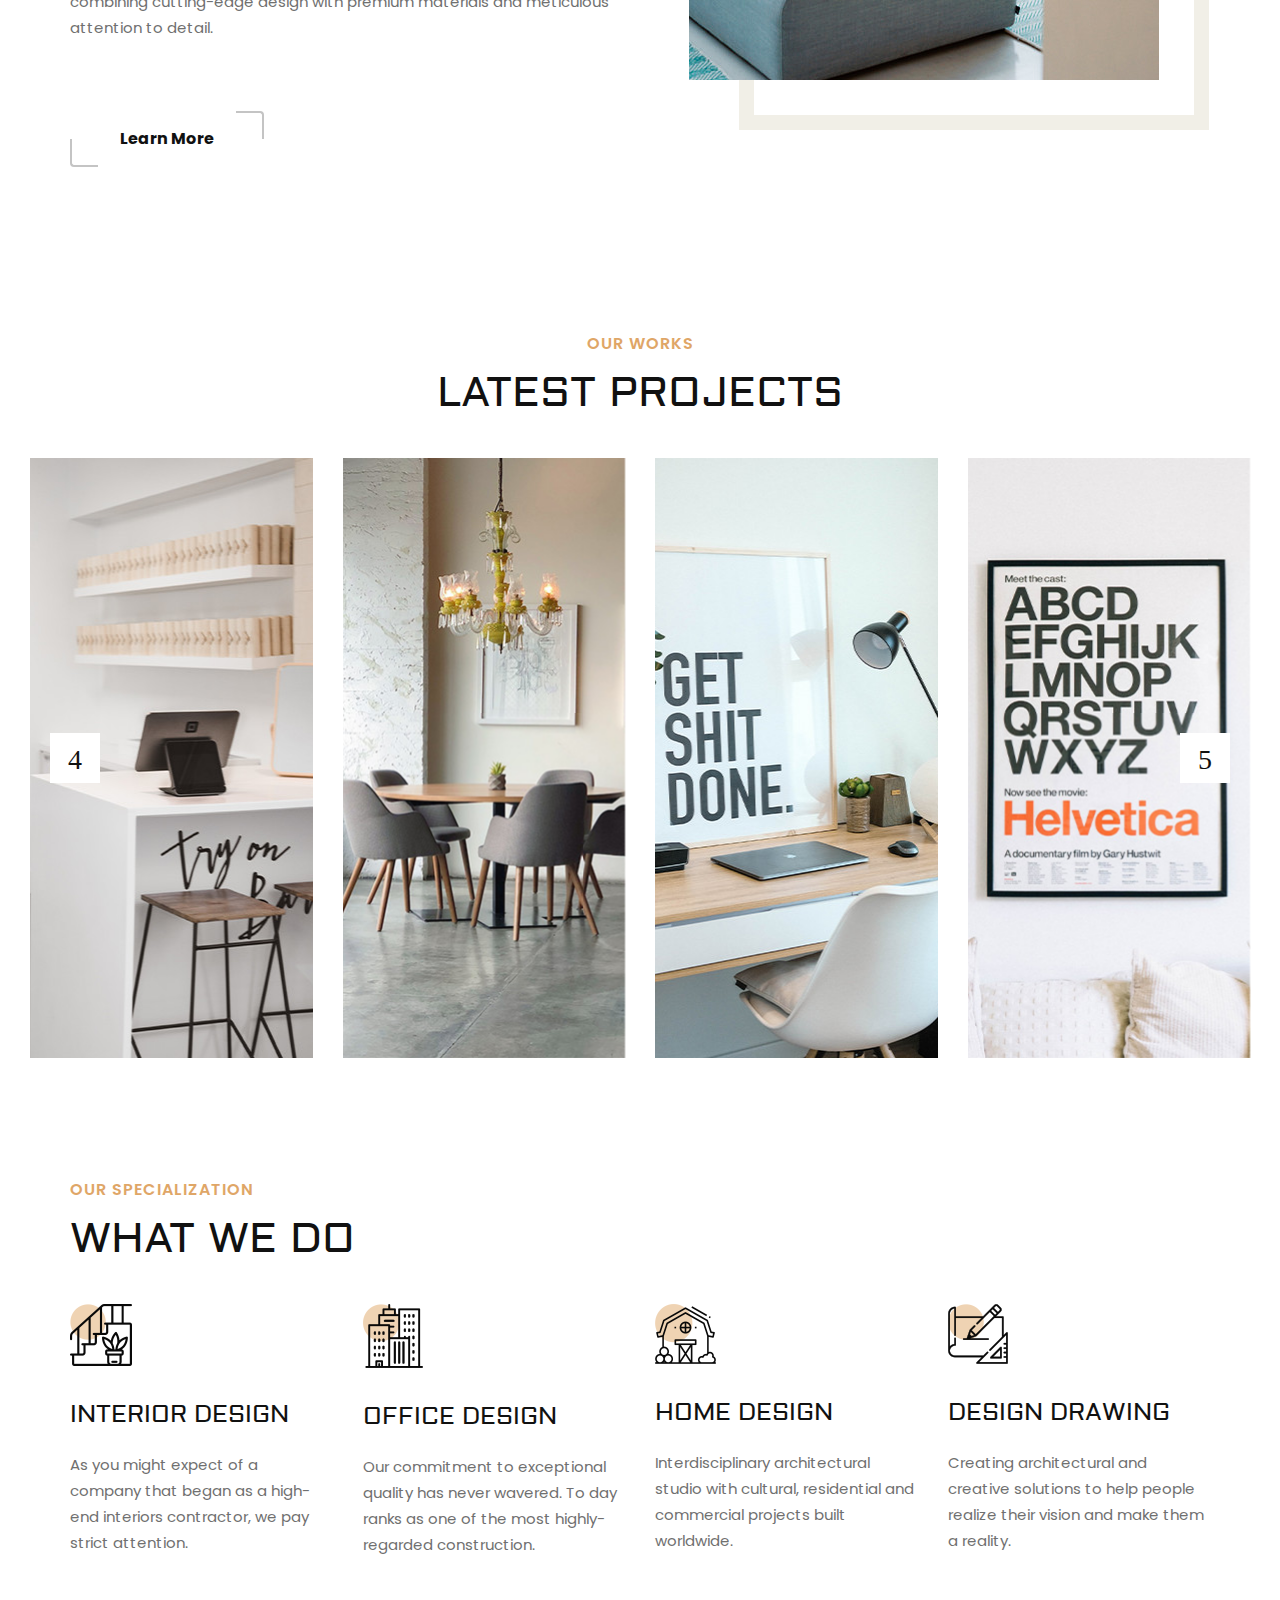
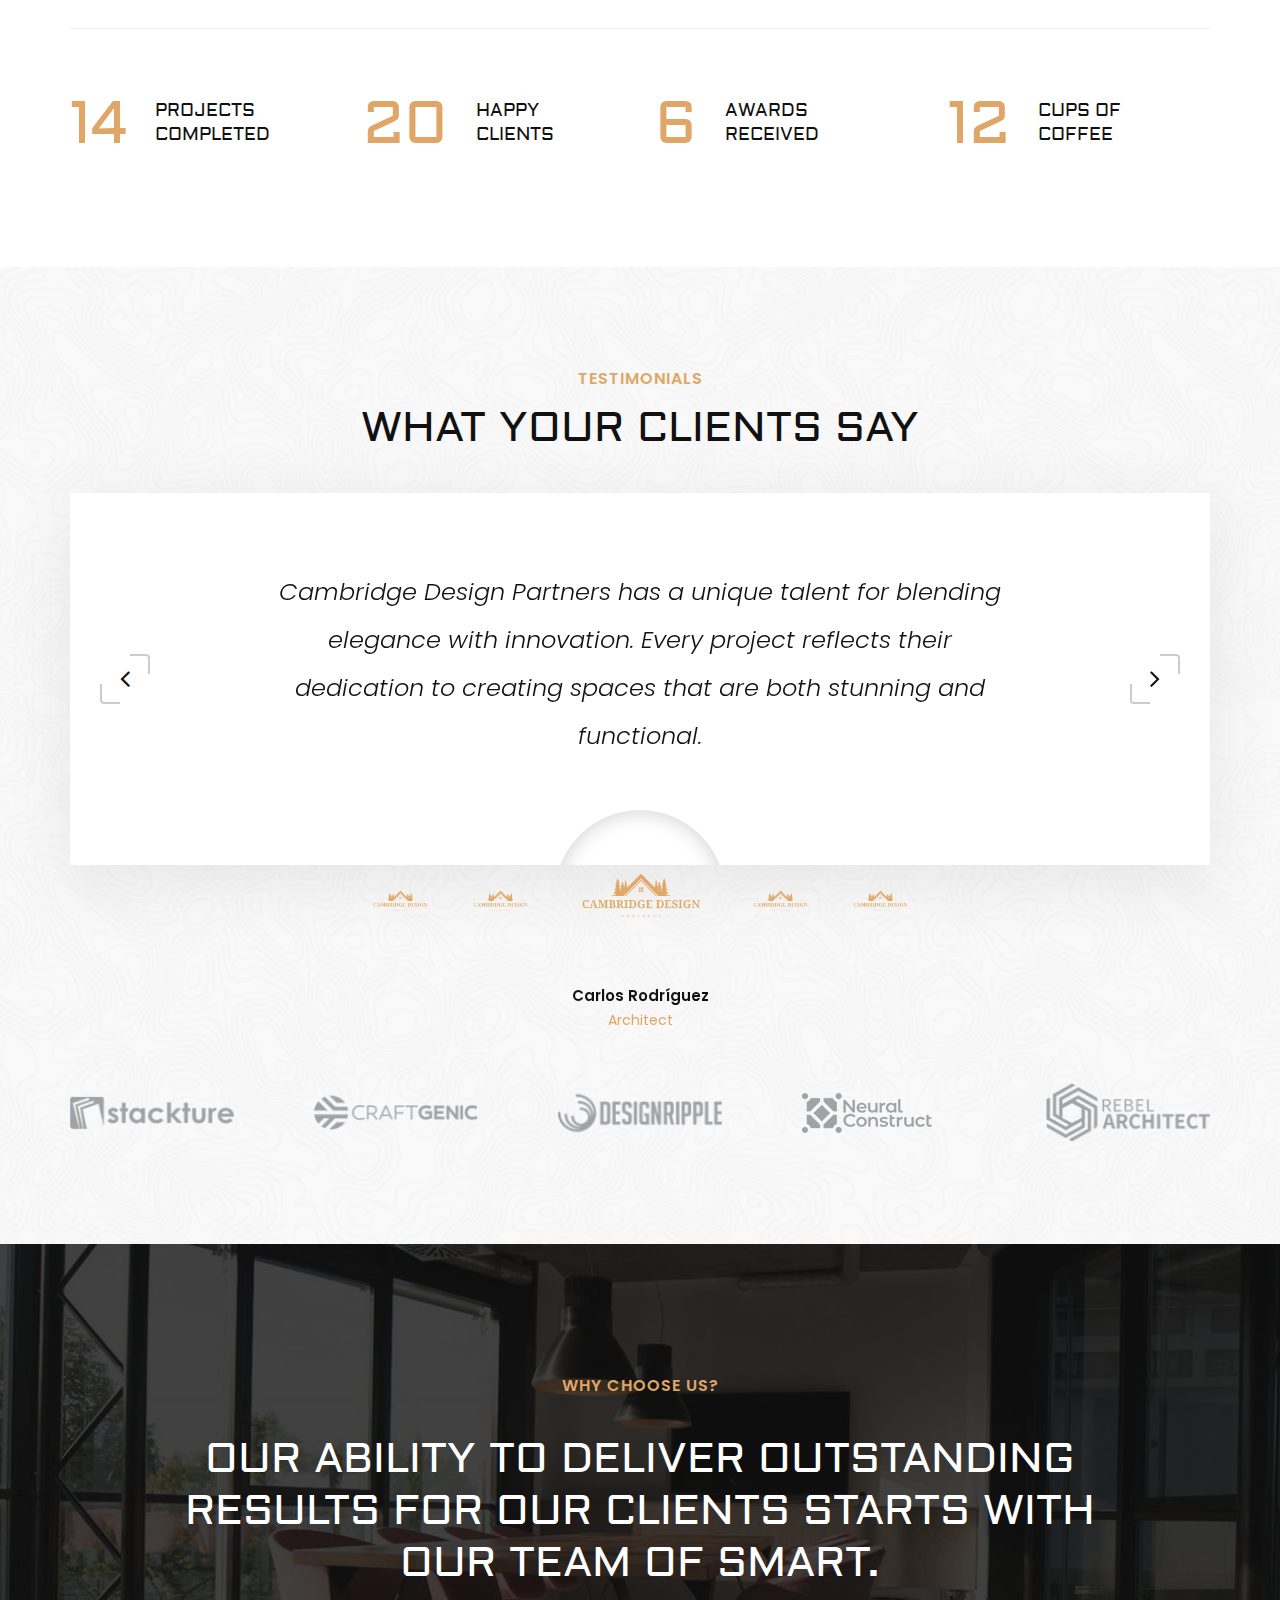
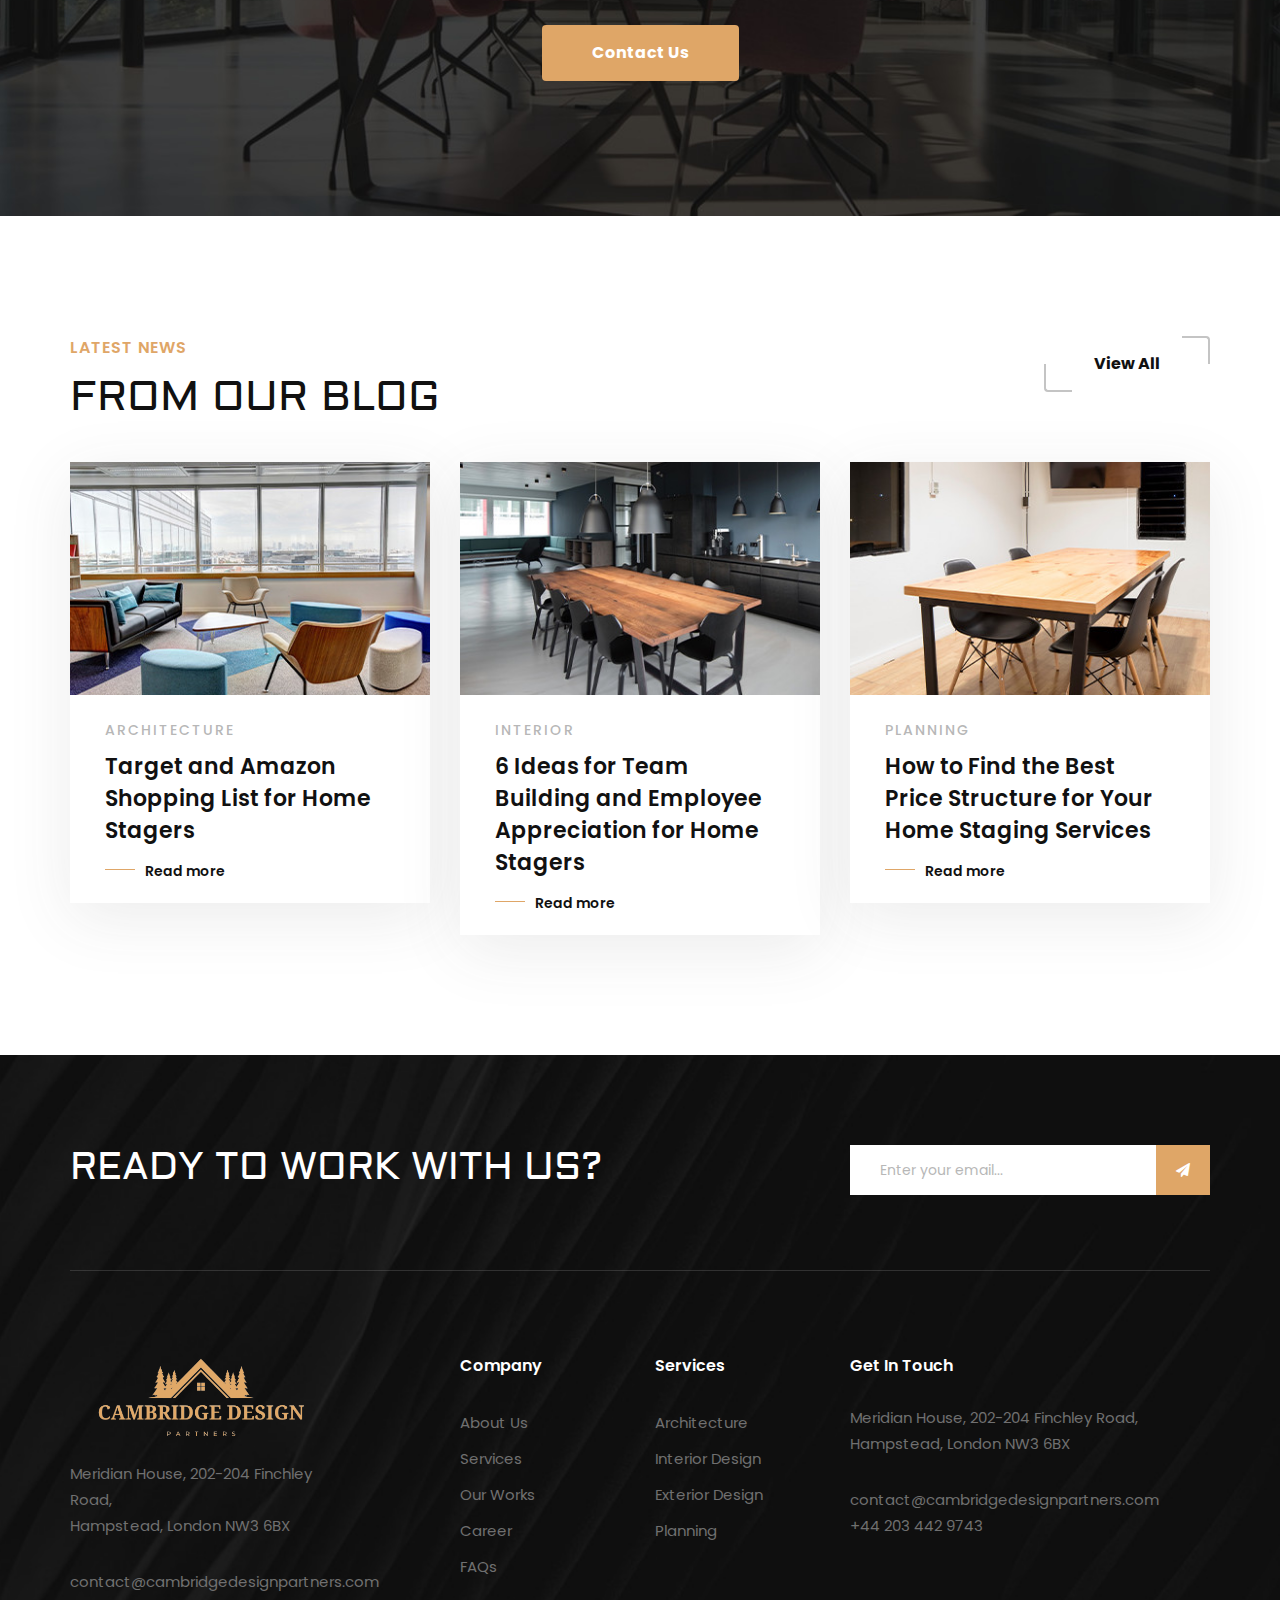
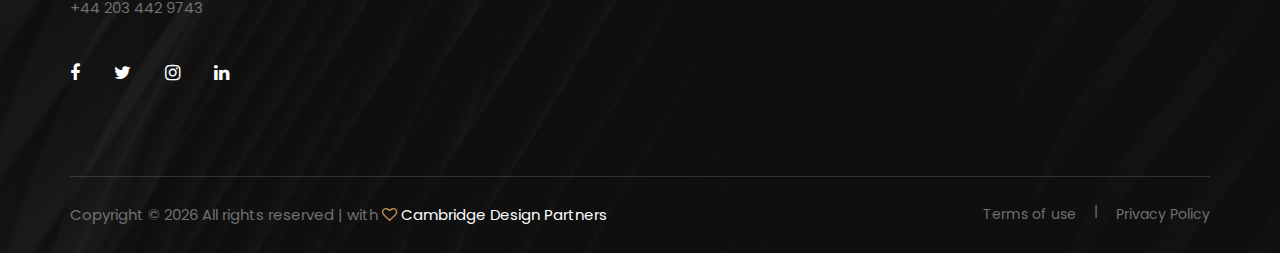
==== commit d5f9d75c: "CDP" ====
--- a/index.html
+++ b/index.html
@@ -1,430 +1,940 @@
 <!DOCTYPE html>
 <html lang="en">
-   <head>
-      <!-- basic -->
-      <meta charset="utf-8">
-      <meta http-equiv="X-UA-Compatible" content="IE=edge">
-      <!-- mobile metas -->
-      <meta name="viewport" content="width=device-width, initial-scale=1">
-      <meta name="viewport" content="initial-scale=1, maximum-scale=1">
-      <!-- site metas -->
-      <title>cambridge design partners</title>
-      <meta name="keywords" content="">
-      <meta name="description" content="">
-      <meta name="author" content="">
-      <!-- bootstrap css -->
-      <link rel="stylesheet" href="css/bootstrap.min.css">
-      <!-- style css -->
-      <link rel="stylesheet" href="css/style.css">
-      <!-- responsive-->
-      <link rel="stylesheet" href="css/responsive.css">
-      <!-- awesome fontfamily -->
-      <link rel="stylesheet" href="https://cdnjs.cloudflare.com/ajax/libs/font-awesome/4.7.0/css/font-awesome.min.css">
-      <!--[if lt IE 9]>
-      <script src="https://oss.maxcdn.com/html5shiv/3.7.3/html5shiv.min.js"></script>
-      <script src="https://oss.maxcdn.com/respond/1.4.2/respond.min.js"></script><![endif]-->
-   </head>
-   <!-- body -->
-   <body class="main-layout">
-      <!-- loader  -->
-      <div class="loader_bg">
-         <div class="loader"><img src="images/loading.gif" alt="" /></div>
-      </div>
-      <!-- end loader -->
-      <div id="mySidepanel" class="sidepanel">
-         <a href="javascript:void(0)" class="closebtn" onclick="closeNav()">×</a>
-         <a href="index.html">Home</a>
-         <a href="about.html">About</a>
-         <a href="services.html">Services</a>
-         <a href="contact.html">Contact</a>
-      </div>
-      <!-- header -->
-      <header>
-         <!-- header inner -->
-         <div class="head-top">
+    <head>
+        <meta charset="UTF-8" />
+        <meta name="description" content="Staging Template" />
+        <meta name="keywords" content="Staging, unica, creative, html" />
+        <meta name="viewport" content="width=device-width, initial-scale=1.0" />
+        <meta http-equiv="X-UA-Compatible" content="ie=edge" />
+        <link rel="icon" type="image/svg+xml" href="/img/logo.png" />
+        <title>Cambridge Design Partners | Art is Architecture</title>
+
+        <!-- Google Font -->
+        <link
+            href="https://fonts.googleapis.com/css2?family=Poppins:wght@300;400;500;600;700;800;900&display=swap"
+            rel="stylesheet"
+        />
+        <link
+            href="https://fonts.googleapis.com/css2?family=Aldrich&display=swap"
+            rel="stylesheet"
+        />
+
+        <!-- Css Styles -->
+        <link rel="stylesheet" href="css/bootstrap.min.css" type="text/css" />
+        <link
+            rel="stylesheet"
+            href="css/font-awesome.min.css"
+            type="text/css"
+        />
+        <link rel="stylesheet" href="css/elegant-icons.css" type="text/css" />
+        <link
+            rel="stylesheet"
+            href="css/owl.carousel.min.css"
+            type="text/css"
+        />
+        <link rel="stylesheet" href="css/slicknav.min.css" type="text/css" />
+        <link rel="stylesheet" href="css/slick.css" type="text/css" />
+        <link rel="stylesheet" href="css/style.css" type="text/css" />
+    </head>
+
+    <body>
+        <!-- Page Preloder -->
+        <div id="preloder">
+            <div class="loader"></div>
+        </div>
+
+        <!-- Offcanvas Menu Begin -->
+        <div class="offcanvas-menu-overlay"></div>
+        <div class="offcanvas-menu-wrapper">
+            <div class="offcanvas__logo">
+                <a href="#"><img src="img/logo.png" alt="" /></a>
+            </div>
+            <div id="mobile-menu-wrap"></div>
+            <div class="offcanvas__widget">
+                <span>Call us for any questions</span>
+                <h4>+44 203 442 9743</h4>
+            </div>
+        </div>
+        <!-- Offcanvas Menu End -->
+
+        <!-- Header Section Begin -->
+        <header class="header">
             <div class="container-fluid">
-               <div class="row">
-                  <div class="col-sm-3">
-                     <div class="logo">
-                        <a href="index.html"><img width="130" src="images/logo_footer.png" /></a>
-                     </div>
-                  </div>
-                  <div class="col-sm-9">
-                     <ul class="email text_align_right">
-                        <!-- <li class="d_none"> <i class="fa fa-map-marker" aria-hidden="true"></i>Location</a></li> -->
-                        <li class="d_none"><i class="fa fa-phone" aria-hidden="true"></i>+44 203 442-9743</a></li>
-                        <li class="d_none"> <a href="#"><i class="fa fa-envelope" aria-hidden="true"></i>contact@cambridgedesignpartnersltd.co.uk</a></li>
-                        <!-- <li class="d_none"> <a href="#">Login <i class="fa fa-user" aria-hidden="true"></i></a> </li> -->
-                        <!-- <li class="d_none"><i class="fa fa-search" style="cursor: pointer;" aria-hidden="true"></i></li> -->
-                        <li> <button class="openbtn" onclick="openNav()"><img src="images/menu_btn.png"></button></li>
-                     </ul>
-                  </div>
-               </div>
-            </div>
-         </div>
-      </header>
-      <!-- end header -->
-      <!-- start slider section -->
-      <div class=" banner_main">
-         <div id="myCarousel" class="carousel slide" data-ride="carousel">
-            <ol class="carousel-indicators">
-               <li data-target="#myCarousel" data-slide-to="0" class="active"></li>
-               <li data-target="#myCarousel" data-slide-to="1"></li>
-               <li data-target="#myCarousel" data-slide-to="2"></li>
-            </ol>
-            <div class="carousel-inner">
-               <div class="carousel-item active">
-                  <div class="container">
-                     <div class="carousel-caption relative">
-                        <div class="bg_white">
-                           <h1>Luxury Defined ,<span class="yello">Precision Delivered</span></h1>
-                           <p>Transform your space with the world's finest luxury materials and installations. From exquisite Arabescato marble to custom crystal chandeliers and advanced elevator systems, we provide unparalleled craftsmanship for those who settle for nothing less than extraordinary.</p>
-                        </div>
-                        <a class="read_more ban_btn" href="Javascript:void(0)">Read More</a>
-                     </div>
-                  </div>
-               </div>
-               <div class="carousel-item">
-                  <div class="container">
-                     <div class="carousel-caption relative">
-                        <div class="bg_white">
-                           <h1>Luxury Defined ,<span class="yello">Precision Delivered</span></h1>
-                           <p>Transform your space with the world's finest luxury materials and installations. From exquisite Arabescato marble to custom crystal chandeliers and advanced elevator systems, we provide unparalleled craftsmanship for those who settle for nothing less than extraordinary.</p>
-                        </div>
-                        <a class="read_more ban_btn" href="Javascript:void(0)">Read More</a>
-                     </div>
-                  </div>
-               </div>
-               <div class="carousel-item">
-                  <div class="container">
-                     <div class="carousel-caption relative">
-                        <div class="bg_white">
-                           <h1>Luxury Defined ,<span class="yello">Precision Delivered</span></h1>
-                           <p>Transform your space with the world's finest luxury materials and installations. From exquisite Arabescato marble to custom crystal chandeliers and advanced elevator systems, we provide unparalleled craftsmanship for those who settle for nothing less than extraordinary.</p>
-                        </div>
-                        <a class="read_more ban_btn" href="Javascript:void(0)">Read More</a>
-                     </div>
-                  </div>
-               </div>
-            </div>
-            <a class="carousel-control-prev" href="#myCarousel" role="button" data-slide="prev">
-            <span class="carousel-control-prev-icon" aria-hidden="true"></span>
-            <span class="sr-only">Previous</span>
-            </a>
-            <a class="carousel-control-next" href="#myCarousel" role="button" data-slide="next">
-            <span class="carousel-control-next-icon" aria-hidden="true"></span>
-            <span class="sr-only">Next</span>
-            </a>
-         </div>
-      </div>
-      <!-- end slider section -->
-      <!-- six_box-->
-      <div id="about" class="about top_layer">
-         <div class="container">
-            <div class="row">
-               <div class="col-sm-12">
-                  <div class="titlepage">
-                     <h2>About us</h2>
-                     <p>Where Vision Meets Craftsmanship—</p>
-                  </div>
-               </div>
-               <div class=" col-sm-12">
-                  <div class="about_box">
-                     <div class="row d_flex">
-                        <div class="col-md-5">
-                           <div class="about_box_text">
-                              <h3>Best INTERIOR Design</h3>
-                              <p>As a leading design and construction agency, Where Vision Meets Craftsmanship—we create experiences. From luxurious homes to sophisticated offices, we craft environments where design meets functionality. Our team of skilled architects, designers, and craftsmen are dedicated to transforming your space with personalized solutions.
-                              </p>
-                              <a class="read_more" href="Javascript:void(0)">Read More</a>
-                           </div>
-                        </div>
-                        <div class=" col-md-7  pppp">
-                           <div class="about_box_img">
-                              <figure><img src="images/about_img.png" alt="#" /></figure>
-                           </div>
-                        </div>
-                     </div>
-                  </div>
-               </div>
-            </div>
-         </div>
-      </div>
-      <!-- end six_box-->
-      <!-- building -->
-      <div class="building">
-         <div class="container">
-            <div class="row">
-               <div class="col-md-12">
-                  <div class="titlepage">
-                     <h2>IF A BUILDING <br><span class="">BECOMES ARCHITECTURE <br></span> THEN IT IS ART</h2>
-                     <p>We offer full-service architectural and interior design solutions, tailoring every project to reflect your unique style and functional requirements. Whether you’re looking to revamp an office space or design a luxury home, our expert team delivers innovative solutions that exceed expectations.</p>
-                  </div>
-               </div>
-            </div>
-         </div>
-      </div>
-      <!-- end building -->
-      <!-- services -->
-      <div class="services_main">
-         <div class="container">
-            <div class="row">
-               <div class="col-md-12">
-                  <div class="titlepage">
-                     <h2>Services</h2>
-                     <span>Where Vision Meets Craftsmanship—</span>
-                  </div>
-               </div>
-            </div>
-            <div class="row">
-               <div class="col-sm-12">
-                  <ul class="nav nav-tabs md-tabs border_none" id="myTabMD" role="tablist">
-                     <li class="nav-item lisertab">
-                        <a class="nav-link servi_tab active" id="home-tab-md" data-toggle="tab" href="#home-md" role="tab" aria-controls="home-md"
-                           aria-selected="true">RESIDENTAL</a>
-                     </li>
-                     <li class="nav-item lisertab">
-                        <a class="nav-link servi_tab" id="profile-tab-md" data-toggle="tab" href="#profile-md" role="tab" aria-controls="profile-md"
-                           aria-selected="false">RETAIL DESIGN</a>
-                     </li>
-                     <li class="nav-item lisertab">
-                        <a class="nav-link servi_tab" id="contact-tab-md" data-toggle="tab" href="#contact-md" role="tab" aria-controls="contact-md"
-                           aria-selected="false">SPACE ADAPTATION</a>
-                     </li>
-                  </ul>
-                  <div class="tab-content card back_bg" id="myTabContentMD">
-                     <div class="tab-pane fade show active" id="home-md" role="tabpanel" aria-labelledby="home-tab-md">
-                        <div class="row">
-                           <div class="col-md-4 col-sm-6 padding_0 margin_right20">
-                              <div class="services">
-                                 <div class="services_img">
-                                    <figure><img src="images/service_img1.png" alt="#" />  </figure>
-                                    <div class="ho_dist">
-                                       <span>Cambridge Design Partners</span>
+                <div class="row">
+                    <div class="col-lg-3">
+                        <div class="header__logo">
+                            <a href="#"
+                                ><img
+                                    style="max-width: 200px"
+                                    src="img/logo.png"
+                                    alt=""
+                            /></a>
+                        </div>
+                    </div>
+                    <div class="col-lg-6">
+                        <nav class="header__menu mobile-menu">
+                            <ul>
+                                <li class="active">
+                                    <a href="./index.html">Home</a>
+                                </li>
+                                <li><a href="./projects.html">Projects</a></li>
+                                <li><a href="./about.html">About</a></li>
+                                <!-- <li>
+                                    <a href="#">Pages</a>
+                                    <ul class="dropdown">
+                                        <li>
+                                            <a href="./Project-details.html"
+                                                >Project Details</a
+                                            >
+                                        </li>
+                                        <li>
+                                            <a href="./about.html">About</a>
+                                        </li>
+                                        <li>
+                                            <a href="./services.html"
+                                                >Services</a
+                                            >
+                                        </li>
+                                        <li>
+                                            <a href="./blog-details.html"
+                                                >Blog Details</a
+                                            >
+                                        </li>
+                                    </ul>
+                                </li> -->
+                                <!-- <li><a href="./blog.html">Blog</a></li> -->
+                                <li><a href="./contact.html">Contact</a></li>
+                            </ul>
+                        </nav>
+                    </div>
+                    <div class="col-lg-3">
+                        <div class="header__widget">
+                            <span>Call us for any questions</span>
+                            <h4>+44 203 442 9743</h4>
+                        </div>
+                    </div>
+                </div>
+                <div class="canvas__open"><i class="fa fa-bars"></i></div>
+            </div>
+        </header>
+        <!-- Header Section End -->
+
+        <!-- Hero Section Begin -->
+        <section class="hero">
+            <div class="hero__slider owl-carousel">
+                <div
+                    class="hero__items set-bg"
+                    data-setbg="img/hero/hero-1.jpg"
+                >
+                    <div class="hero__text">
+                        <h2>Quality is not only our standard.</h2>
+                        <a href="#" class="primary-btn">See Project</a>
+                        <a href="#" class="more_btn">Discover more</a>
+                        <div class="hero__social">
+                            <a href="#"><i class="fa fa-facebook"></i></a>
+                            <a href="#"><i class="fa fa-twitter"></i></a>
+                            <a href="#"><i class="fa fa-instagram"></i></a>
+                            <a href="#"><i class="fa fa-linkedin"></i></a>
+                        </div>
+                    </div>
+                </div>
+                <div
+                    class="hero__items set-bg"
+                    data-setbg="img/hero/hero-1.jpg"
+                >
+                    <div class="hero__text">
+                        <h2>Quality is not only our standard.</h2>
+                        <a href="#" class="primary-btn">See Project</a>
+                        <a href="#" class="more_btn">Discover more</a>
+                        <div class="hero__social">
+                            <a href="#"><i class="fa fa-facebook"></i></a>
+                            <a href="#"><i class="fa fa-twitter"></i></a>
+                            <a href="#"><i class="fa fa-instagram"></i></a>
+                            <a href="#"><i class="fa fa-linkedin"></i></a>
+                        </div>
+                    </div>
+                </div>
+            </div>
+            <div class="slide-num" id="snh-1"></div>
+            <div class="slider__progress"><span></span></div>
+        </section>
+        <!-- Hero Section End -->
+
+        <!-- About Section Begin -->
+        <section class="about spad">
+            <div class="container">
+                <div class="row">
+                    <div class="col-lg-6">
+                        <div class="about__text">
+                            <div class="section-title">
+                                <span>who are we</span>
+                                <h2>
+                                    Crafting Exceptional Spaces with Precision
+                                    and Innovation
+                                </h2>
+                            </div>
+                            <div class="about__para__text">
+                                <p>
+                                    Cambridge Partners Invest Ltd is a premier
+                                    design and construction agency specializing
+                                    in transforming spaces with a unique blend
+                                    of innovation, craftsmanship, and luxury. We
+                                    cater to clients seeking high-end,
+                                    customized solutions for homes, offices, and
+                                    commercial projects.
+                                </p>
+                                <p>
+                                    Our team of experts brings a wealth of
+                                    experience and a passion for delivering
+                                    tailored environments that not only meet but
+                                    exceed expectations. At Cambridge Partners,
+                                    we turn visions into reality by combining
+                                    cutting-edge design with premium materials
+                                    and meticulous attention to detail.
+                                </p>
+                            </div>
+                            <a href="#" class="primary-btn normal-btn"
+                                >Learn More</a
+                            >
+                        </div>
+                    </div>
+                    <div class="col-lg-6">
+                        <div class="about__pic">
+                            <div class="about__pic__inner">
+                                <img src="img/about-pic.jpg" alt="" />
+                            </div>
+                        </div>
+                    </div>
+                </div>
+            </div>
+        </section>
+        <!-- About Section End -->
+
+        <!-- Project Section Begin -->
+        <section class="project">
+            <div class="container-fluid">
+                <div class="row">
+                    <div class="col-lg-12 text-center">
+                        <div class="section-title">
+                            <span>Our works</span>
+                            <h2>Latest projects</h2>
+                        </div>
+                    </div>
+                </div>
+                <div class="row">
+                    <div class="project__slider owl-carousel">
+                        <div class="col-lg-3">
+                            <div
+                                class="project__slider__item set-bg"
+                                data-setbg="img/project/project-1.jpg"
+                            >
+                                <div class="project__slider__item__hover">
+                                    <span>interiors</span>
+                                    <h5>Lower River Street Astoria</h5>
+                                </div>
+                            </div>
+                        </div>
+                        <div class="col-lg-3">
+                            <div
+                                class="project__slider__item set-bg"
+                                data-setbg="img/project/project-2.jpg"
+                            >
+                                <div class="project__slider__item__hover">
+                                    <span>interiors</span>
+                                    <h5>Lower River Street Astoria</h5>
+                                </div>
+                            </div>
+                        </div>
+                        <div class="col-lg-3">
+                            <div
+                                class="project__slider__item set-bg"
+                                data-setbg="img/project/project-3.jpg"
+                            >
+                                <div class="project__slider__item__hover">
+                                    <span>interiors</span>
+                                    <h5>Lower River Street Astoria</h5>
+                                </div>
+                            </div>
+                        </div>
+                        <div class="col-lg-3">
+                            <div
+                                class="project__slider__item set-bg"
+                                data-setbg="img/project/project-4.jpg"
+                            >
+                                <div class="project__slider__item__hover">
+                                    <span>interiors</span>
+                                    <h5>Lower River Street Astoria</h5>
+                                </div>
+                            </div>
+                        </div>
+                        <div class="col-lg-3">
+                            <div
+                                class="project__slider__item set-bg"
+                                data-setbg="img/project/project-2.jpg"
+                            >
+                                <div class="project__slider__item__hover">
+                                    <span>interiors</span>
+                                    <h5>Lower River Street Astoria</h5>
+                                </div>
+                            </div>
+                        </div>
+                    </div>
+                </div>
+            </div>
+        </section>
+        <!-- Project Section End -->
+
+        <!-- Services Section Begin -->
+        <section class="services spad">
+            <div class="container">
+                <div class="row">
+                    <div class="col-lg-12">
+                        <div class="section-title">
+                            <span>Our specialization</span>
+                            <h2>What we do</h2>
+                        </div>
+                    </div>
+                </div>
+                <div class="row">
+                    <div class="col-lg-3 col-md-6 col-sm-6">
+                        <div class="services__item">
+                            <img src="img/services/services-1.png" alt="" />
+                            <h4>Interior Design</h4>
+                            <p>
+                                As you might expect of a company that began as a
+                                high-end interiors contractor, we pay strict
+                                attention.
+                            </p>
+                        </div>
+                    </div>
+                    <div class="col-lg-3 col-md-6 col-sm-6">
+                        <div class="services__item">
+                            <img src="img/services/services-2.png" alt="" />
+                            <h4>Office Design</h4>
+                            <p>
+                                Our commitment to exceptional quality has never
+                                wavered. To day ranks as one of the most
+                                highly-regarded construction.
+                            </p>
+                        </div>
+                    </div>
+                    <div class="col-lg-3 col-md-6 col-sm-6">
+                        <div class="services__item">
+                            <img src="img/services/services-3.png" alt="" />
+                            <h4>Home Design</h4>
+                            <p>
+                                Interdisciplinary architectural studio with
+                                cultural, residential and commercial projects
+                                built worldwide.
+                            </p>
+                        </div>
+                    </div>
+                    <div class="col-lg-3 col-md-6 col-sm-6">
+                        <div class="services__item">
+                            <img src="img/services/services-4.png" alt="" />
+                            <h4>Design drawing</h4>
+                            <p>
+                                Creating architectural and creative solutions to
+                                help people realize their vision and make them a
+                                reality.
+                            </p>
+                        </div>
+                    </div>
+                </div>
+                <div class="counter__content">
+                    <div class="row">
+                        <div class="col-lg-3 col-md-6 col-sm-6">
+                            <div class="counter__item">
+                                <div class="counter__item__number">
+                                    <h2 class="count">85</h2>
+                                </div>
+                                <div class="counter__item__text">
+                                    <h5>
+                                        Projects<br />
+                                        Completed
+                                    </h5>
+                                </div>
+                            </div>
+                        </div>
+                        <div class="col-lg-3 col-md-6 col-sm-6">
+                            <div class="counter__item">
+                                <div class="counter__item__number">
+                                    <h2 class="count">127</h2>
+                                </div>
+                                <div class="counter__item__text">
+                                    <h5>
+                                        Happy<br />
+                                        Clients
+                                    </h5>
+                                </div>
+                            </div>
+                        </div>
+                        <div class="col-lg-3 col-md-6 col-sm-6">
+                            <div class="counter__item">
+                                <div class="counter__item__number">
+                                    <h2 class="count">36</h2>
+                                </div>
+                                <div class="counter__item__text">
+                                    <h5>
+                                        Awards<br />
+                                        Received
+                                    </h5>
+                                </div>
+                            </div>
+                        </div>
+                        <div class="col-lg-3 col-md-6 col-sm-6">
+                            <div class="counter__item">
+                                <div class="counter__item__number">
+                                    <h2 class="count">74</h2>
+                                </div>
+                                <div class="counter__item__text">
+                                    <h5>
+                                        Cups Of<br />
+                                        Coffee
+                                    </h5>
+                                </div>
+                            </div>
+                        </div>
+                    </div>
+                </div>
+            </div>
+        </section>
+        <!-- Services Section End -->
+
+        <!-- Testimonial Section Begin -->
+        <section
+            class="testimonial spad set-bg"
+            data-setbg="img/testimonial/testimonial-bg.jpg"
+        >
+            <div class="container">
+                <div class="row">
+                    <div class="col-lg-12 text-center">
+                        <div class="section-title">
+                            <span>Testimonials</span>
+                            <h2>What your clients say</h2>
+                        </div>
+                    </div>
+                </div>
+                <div class="row">
+                    <div class="col-lg-12">
+                        <div class="testimonial__carousel">
+                            <div class="testimonial__item">
+                                <div class="row d-flex justify-content-center">
+                                    <div class="col-xl-9 col-lg-10">
+                                        <p>
+                                            Cambridge Design Partners has a
+                                            unique talent for blending elegance
+                                            with innovation. Every project
+                                            reflects their dedication to
+                                            creating spaces that are both
+                                            stunning and functional.
+                                        </p>
                                     </div>
-                                 </div>
-                              </div>
-                           </div>
-                           <div class="col-md-4 col-sm-6 padding_0 margin_top70p margin_right20 margin_left20">
-                              <div class="services">
-                                 <div class="services_img">
-                                    <figure><img src="images/service_img2.png" alt="#" />  </figure>
-                                    <div class="ho_dist">
-                                       <span>Cambridge Design Partners</span>
+                                </div>
+                            </div>
+                            <div class="testimonial__item">
+                                <div class="row d-flex justify-content-center">
+                                    <div class="col-xl-9 col-lg-10">
+                                        <p>
+                                            The team at Cambridge Design
+                                            Partners has an incredible eye for
+                                            detail. Their designs are not only
+                                            luxurious but also practical,
+                                            delivering high-end results that
+                                            surpass expectations every time.
+                                        </p>
                                     </div>
-                                 </div>
-                              </div>
-                           </div>
-                           <div class="col-md-4 col-sm-6 padding_0 margin_left20">
-                              <div class="services">
-                                 <div class="services_img">
-                                    <figure><img src="images/service_img3.png" alt="#" />  </figure>
-                                    <div class="ho_dist">
-                                       <span>Cambridge Design Partners</span>
+                                </div>
+                            </div>
+                            <div class="testimonial__item">
+                                <div class="row d-flex justify-content-center">
+                                    <div class="col-xl-9 col-lg-10">
+                                        <p>
+                                            The quality of work that Cambridge
+                                            Design Partners delivers is
+                                            exceptional. Their commitment to
+                                            luxury and precision ensures that
+                                            every project feels bespoke and
+                                            perfectly crafted.
+                                        </p>
                                     </div>
-                                 </div>
-                              </div>
-                           </div>
-                           <div class="col-md-4 offset-md-8 col-sm-6 padding_0 margin_top170">
-                              <div class="services margin_left60">
-                                 <div class="services_img">
-                                    <figure><img src="images/service_img4.png" alt="#" />  </figure>
-                                    <div class="ho_dist">
-                                       <span>Cambridge Design Partners</span>
+                                </div>
+                            </div>
+                            <div class="testimonial__item">
+                                <div class="row d-flex justify-content-center">
+                                    <div class="col-xl-9 col-lg-10">
+                                        <p>
+                                            Cambridge Design Partners truly
+                                            understands the art of luxury
+                                            construction. From concept to
+                                            completion, their attention to
+                                            detail and craftsmanship is second
+                                            to none.
+                                        </p>
                                     </div>
-                                 </div>
-                              </div>
-                           </div>
-                           <div class="col-sm-6 margin_top40">
-                              <a class="read_more " href="Javascript:void(0)">Read More</a>
-                           </div>
-                        </div>
-                     </div>
-                     <div class="tab-pane fade" id="profile-md" role="tabpanel" aria-labelledby="profile-tab-md">
-                        <div class="row">
-                           <div class="col-md-4 col-sm-6 padding_0 margin_right20">
-                              <div class="services">
-                                 <div class="services_img">
-                                    <figure><img src="images/service_img3.png" alt="#" />  </figure>
-                                    <div class="ho_dist">
-                                       <span>Cambridge Design Partners</span>
+                                </div>
+                            </div>
+                            <div class="testimonial__item">
+                                <div class="row d-flex justify-content-center">
+                                    <div class="col-lg-9">
+                                        <p>
+                                            The team at Cambridge Design
+                                            Partners has an incredible eye for
+                                            detail. Their designs are not only
+                                            luxurious but also practical,
+                                            delivering high-end results that
+                                            surpass expectations every time.
+                                        </p>
                                     </div>
-                                 </div>
-                              </div>
-                           </div>
-                           <div class="col-md-4 col-sm-6 padding_0 margin_top70p margin_right20 margin_left20">
-                              <div class="services">
-                                 <div class="services_img">
-                                    <figure><img src="images/service_img2.png" alt="#" />  </figure>
-                                    <div class="ho_dist">
-                                       <span>Cambridge Design Partners</span>
-                                    </div>
-                                 </div>
-                              </div>
-                           </div>
-                           <div class="col-md-4 col-sm-6 padding_0 margin_left20">
-                              <div class="services">
-                                 <div class="services_img">
-                                    <figure><img src="images/service_img4.png" alt="#" />  </figure>
-                                    <div class="ho_dist">
-                                       <span>Cambridge Design Partners</span>
-                                    </div>
-                                 </div>
-                              </div>
-                           </div>
-                           <div class="col-md-4 offset-md-8 col-sm-6 padding_0 margin_top170">
-                              <div class="services margin_left60">
-                                 <div class="services_img">
-                                    <figure><img src="images/service_img1.png" alt="#" />  </figure>
-                                    <div class="ho_dist">
-                                       <span>Cambridge Design Partners</span>
-                                    </div>
-                                 </div>
-                              </div>
-                           </div>
-                           <div class="col-sm-6 margin_top40">
-                              <a class="read_more " href="Javascript:void(0)">Read More</a>
-                           </div>
-                        </div>
-                     </div>
-                     <div class="tab-pane fade" id="contact-md" role="tabpanel" aria-labelledby="contact-tab-md">
-                        <div class="row">
-                           <div class="col-md-4 col-sm-6 padding_0 margin_right20">
-                              <div class="services">
-                                 <div class="services_img">
-                                    <figure><img src="images/service_img4.png" alt="#" />  </figure>
-                                    <div class="ho_dist">
-                                       <span>Cambridge Design Partners</span>
-                                    </div>
-                                 </div>
-                              </div>
-                           </div>
-                           <div class="col-md-4 col-sm-6 padding_0 margin_top70p margin_right20 margin_left20">
-                              <div class="services">
-                                 <div class="services_img">
-                                    <figure><img src="images/service_img2.png" alt="#" />  </figure>
-                                    <div class="ho_dist">
-                                       <span>Cambridge Design Partners</span>
-                                    </div>
-                                 </div>
-                              </div>
-                           </div>
-                           <div class="col-md-4 col-sm-6 padding_0 margin_left20">
-                              <div class="services">
-                                 <div class="services_img">
-                                    <figure><img src="images/service_img1.png" alt="#" />  </figure>
-                                    <div class="ho_dist">
-                                       <span>Cambridge Design Partners</span>
-                                    </div>
-                                 </div>
-                              </div>
-                           </div>
-                           <div class="col-md-4 offset-md-8 col-sm-6 padding_0 margin_top170">
-                              <div class="services margin_left60">
-                                 <div class="services_img">
-                                    <figure><img src="images/service_img3.png" alt="#" />  </figure>
-                                    <div class="ho_dist">
-                                       <span>Cambridge Design Partners</span>
-                                    </div>
-                                 </div>
-                              </div>
-                           </div>
-                           <div class="col-sm-6 margin_top40">
-                              <a class="read_more " href="Javascript:void(0)">Read More</a>
-                           </div>
-                        </div>
-                     </div>
-                  </div>
-               </div>
-            </div>
-         </div>
-      </div>
-      <!-- end services -->
-      <!-- instant -->
-      <div class="instant">
-         <div class="container-fluid">
-            <div class="row">
-               <div class="col-md-6">
-                  <div class="titlepage text_align_left">
-                     <h2>Get an instant estimate</h2>
-                     <p>Whether you're planning a home renovation, office redesign, or custom installation, we provide a transparent and detailed estimate tailored to your needs.</p>
-                     <a class="read_more" href="Javascript:void(0)">Get A quote</a>
-                  </div>
-               </div>
-               <div class="col-md-6">
-                  <div class="instant_img">
-                     <figure><img src="images/pc.png" alt="#"/></figure>
-                  </div>
-               </div>
-            </div>
-         </div>
-      </div>
-      <!-- end instant -->
-      <!-- footer -->
-      <footer>
-         <div class="footer">
+                                </div>
+                            </div>
+                        </div>
+                    </div>
+                </div>
+                <div class="row d-flex justify-content-center">
+                    <div class="col-xl-6 col-lg-8 col-md-7 col-sm-10">
+                        <!-- CLIENTS NAME -->
+                        <div class="testimonial__client">
+                            <div class="testimonial__client__item add">
+                                <div class="testimonial__client__pic">
+                                    <img
+                                        src="img/logo.png"
+                                        style="object-fit: contain"
+                                        alt=""
+                                    />
+                                </div>
+                                <div class="testimonial__client__text">
+                                    <h5>Carlos Rodríguez</h5>
+                                    <span>Architect</span>
+                                </div>
+                            </div>
+                            <div class="testimonial__client__item">
+                                <div class="testimonial__client__pic">
+                                    <img
+                                        src="img/logo.png"
+                                        style="object-fit: contain"
+                                        alt=""
+                                    />
+                                </div>
+                                <div class="testimonial__client__text">
+                                    <h5>Anna Müller</h5>
+                                    <span>Project Manager</span>
+                                </div>
+                            </div>
+                            <div class="testimonial__client__item">
+                                <div class="testimonial__client__pic">
+                                    <img
+                                        src="img/logo.png"
+                                        style="object-fit: contain"
+                                        alt=""
+                                    />
+                                </div>
+                                <div class="testimonial__client__text">
+                                    <h5>Sophie Lefèvre</h5>
+                                    <span>Interior Designer</span>
+                                </div>
+                            </div>
+                            <div class="testimonial__client__item">
+                                <div class="testimonial__client__pic">
+                                    <img
+                                        src="img/logo.png"
+                                        style="object-fit: contain"
+                                        alt=""
+                                    />
+                                </div>
+                                <div class="testimonial__client__text">
+                                    <h5>Luca Bianchi</h5>
+                                    <span>Client Relations Manager</span>
+                                </div>
+                            </div>
+                            <div class="testimonial__client__item">
+                                <div class="testimonial__client__pic">
+                                    <img
+                                        src="img/logo.png"
+                                        style="object-fit: contain"
+                                        alt=""
+                                    />
+                                </div>
+                                <div class="testimonial__client__text">
+                                    <h5>Emma Janssen</h5>
+                                    <span>Site Supervisor</span>
+                                </div>
+                            </div>
+                        </div>
+                    </div>
+                </div>
+                <div class="row">
+                    <div class="col-lg-12">
+                        <div class="logo__carousel owl-carousel">
+                            <div class="logo__carousel__item">
+                                <a href="#"
+                                    ><img src="img/logo/logo-1.png" alt=""
+                                /></a>
+                            </div>
+                            <div class="logo__carousel__item">
+                                <a href="#"
+                                    ><img src="img/logo/logo-2.png" alt=""
+                                /></a>
+                            </div>
+                            <div class="logo__carousel__item">
+                                <a href="#"
+                                    ><img src="img/logo/logo-3.png" alt=""
+                                /></a>
+                            </div>
+                            <div class="logo__carousel__item">
+                                <a href="#"
+                                    ><img src="img/logo/logo-4.png" alt=""
+                                /></a>
+                            </div>
+                            <div class="logo__carousel__item">
+                                <a href="#"
+                                    ><img src="img/logo/logo-5.png" alt=""
+                                /></a>
+                            </div>
+                            <div class="logo__carousel__item">
+                                <a href="#"
+                                    ><img src="img/logo/logo-3.png" alt=""
+                                /></a>
+                            </div>
+                        </div>
+                    </div>
+                </div>
+            </div>
+        </section>
+        <!-- Testimonial Section End -->
+
+        <!-- Team Section Begin -->
+        <!-- <section class="team spad">
             <div class="container">
-               <div class="row">
-                  <div class="col-md-10 offset-md-1">
-                     <ul class="social_icon text_align_center">
-                        <li> <a href="#"><i class="fa fa-facebook-f"></i></a></li>
-                        <li> <a href="#"><i class="fa fa-twitter"></i></a></li>
-                        <li> <a href="#"><i class="fa fa-linkedin-square" aria-hidden="true"></i></a></li>
-                        <li> <a href="#"><i class="fa fa-instagram" aria-hidden="true"></i></a></li>
-                     </ul>
-                  </div>
-                  <div class="col-md-4 col-sm-6">
-                     <div class="reader">
-                        <a href="index.html"><img width="130" src="images/logo_footer.png" alt="#"/></a>
-                        <p class="padd_flet40">Whether you're planning a home renovation, office redesign, or custom installation, we provide a transparent and detailed estimate tailored to your needs.</p>
-                     </div>
-                  </div>
-                  <div class="col-md-2 col-sm-6">
-                     <div class="reader">
-                        <h3>Explore</h3>
-                        <ul class="xple_menu">
-                           <li><a href="index.html">Home</a></li>
-                           <li><a href="about.html">About</a></li>
-                           <li><a href="services.html">Services</a></li>
-                           <li><a href="contact.html">Contact Us</a></li>
-                        </ul>
-                     </div>
-                  </div>
-                  <div class="col-md-3 col-sm-6">
-                     <div class="reader">
-                        <h3>Recent Posts</h3>
-                        <ul class="re_post">
-                           <li><img src="images/re_img1.jpg" alt="#"/></li>
-                           <li><img src="images/re_img2.jpg" alt="#"/></li>
-                           <li><img src="images/re_img3.jpg" alt="#"/></li>
-                           <li><img src="images/re_img4.jpg" alt="#"/></li>
-                        </ul>
-                     </div>
-                  </div>
-                  <div class="col-md-3 col-sm-6">
-                     <div class="reader">
-                        <h3>Contact Us</h3>
-                        <p>Ready to transform your space? Contact our team today to discuss your project and discover how we can bring your vision to life with our comprehensive design and construction services. </p>
-                     </div>
-                  </div>
-               </div>
-            </div>
-            <div class="copyright text_align_center">
-               <div class="container">
-                  <div class="row">
-                     <div class="col-md-10 offset-md-1">
-                        <p>Copyright 2020 All Right Reserved By <a href="#"> Cambridge Design Partners</a></p>
-                     </div>
-                  </div>
-               </div>
-            </div>
-         </div>
-      </footer>
-      <!-- end footer -->
-      <!-- Javascript files-->
-      <script src="js/jquery.min.js"></script>
-      <script src="js/bootstrap.bundle.min.js"></script>
-      <script src="js/custom.js"></script>
-      <script src="js/jquery-3.0.0.min.js"></script>
-   </body>
+                <div class="row">
+                    <div class="col-lg-9 col-md-8 col-sm-6">
+                        <div class="section-title">
+                            <span>Our Team</span>
+                            <h2>Meet our team</h2>
+                        </div>
+                    </div>
+                    <div class="col-lg-3 col-md-4 col-sm-6">
+                        <div class="team__btn">
+                            <a href="#" class="primary-btn normal-btn"
+                                >View All</a
+                            >
+                        </div>
+                    </div>
+                </div>
+                <div class="row">
+                    <div class="col-lg-4 col-md-6">
+                        <div
+                            class="team__item set-bg"
+                            data-setbg="img/team/team-1.jpg"
+                        >
+                            <div class="team__text">
+                                <div class="team__title">
+                                    <h5>Dolores Webster</h5>
+                                    <span>CEO & Founder</span>
+                                </div>
+                                <p>
+                                    Vestibulum dapibus odio quam, sit amet
+                                    hendrerit dui ultricies consectetur. Ut
+                                    viverra porta leo, non tincidunt mauris
+                                    condimentum eget. Vivamus non turpis elit.
+                                    Aenean ultricies nisl sit amet.
+                                </p>
+                                <div class="team__social">
+                                    <a href="#"
+                                        ><i class="fa fa-facebook"></i
+                                    ></a>
+                                    <a href="#"
+                                        ><i class="fa fa-twitter"></i
+                                    ></a>
+                                    <a href="#"
+                                        ><i class="fa fa-instagram"></i
+                                    ></a>
+                                </div>
+                            </div>
+                        </div>
+                    </div>
+                    <div class="col-lg-4 col-md-6">
+                        <div
+                            class="team__item set-bg"
+                            data-setbg="img/team/team-2.jpg"
+                        >
+                            <div class="team__text">
+                                <div class="team__title">
+                                    <h5>Dana Vaughn</h5>
+                                    <span>Architect</span>
+                                </div>
+                                <p>
+                                    Vestibulum dapibus odio quam, sit amet
+                                    hendrerit dui ultricies consectetur. Ut
+                                    viverra porta leo, non tincidunt mauris
+                                    condimentum eget. Vivamus non turpis elit.
+                                    Aenean ultricies nisl sit amet.
+                                </p>
+                                <div class="team__social">
+                                    <a href="#"
+                                        ><i class="fa fa-facebook"></i
+                                    ></a>
+                                    <a href="#"
+                                        ><i class="fa fa-twitter"></i
+                                    ></a>
+                                    <a href="#"
+                                        ><i class="fa fa-instagram"></i
+                                    ></a>
+                                </div>
+                            </div>
+                        </div>
+                    </div>
+                    <div class="col-lg-4 col-md-6">
+                        <div
+                            class="team__item set-bg"
+                            data-setbg="img/team/team-3.jpg"
+                        >
+                            <div class="team__text">
+                                <div class="team__title">
+                                    <h5>Jonathan Mcdaniel</h5>
+                                    <span>Architect</span>
+                                </div>
+                                <p>
+                                    Vestibulum dapibus odio quam, sit amet
+                                    hendrerit dui ultricies consectetur. Ut
+                                    viverra porta leo, non tincidunt mauris
+                                    condimentum eget. Vivamus non turpis elit.
+                                    Aenean ultricies nisl sit amet.
+                                </p>
+                                <div class="team__social">
+                                    <a href="#"
+                                        ><i class="fa fa-facebook"></i
+                                    ></a>
+                                    <a href="#"
+                                        ><i class="fa fa-twitter"></i
+                                    ></a>
+                                    <a href="#"
+                                        ><i class="fa fa-instagram"></i
+                                    ></a>
+                                </div>
+                            </div>
+                        </div>
+                    </div>
+                </div>
+            </div>
+        </section> -->
+        <!-- Team Section End -->
+
+        <!-- Call To Action Section Begin -->
+        <section class="callto spad set-bg" data-setbg="img/call-bg.jpg">
+            <div class="container">
+                <div class="row d-flex justify-content-center">
+                    <div class="col-lg-10 text-center">
+                        <div class="callto__text">
+                            <span>Why choose us?</span>
+                            <h2>
+                                Our Ability To Deliver Outstanding Results For
+                                Our Clients Starts With Our Team Of Smart.
+                            </h2>
+                            <a href="#" class="primary-btn">Contact Us</a>
+                        </div>
+                    </div>
+                </div>
+            </div>
+        </section>
+        <!-- Call To Action Section End -->
+
+        <!-- Latest Section Begin -->
+        <section class="latest spad">
+            <div class="container">
+                <div class="row">
+                    <div class="col-lg-9 col-md-8 col-sm-6">
+                        <div class="section-title">
+                            <span>Latest News</span>
+                            <h2>From our blog</h2>
+                        </div>
+                    </div>
+                    <div class="col-lg-3 col-md-4 col-sm-6">
+                        <div class="latest__btn">
+                            <a href="#" class="primary-btn normal-btn"
+                                >View All</a
+                            >
+                        </div>
+                    </div>
+                </div>
+                <div class="row">
+                    <div class="col-lg-4 col-md-6 col-sm-6">
+                        <div class="latest__item">
+                            <div class="latest__item__pic">
+                                <img src="img/blog/latest-1.jpg" alt="" />
+                            </div>
+                            <div class="latest__item__text">
+                                <span>Architecture</span>
+                                <h4>
+                                    Target and Amazon Shopping List for Home
+                                    Stagers
+                                </h4>
+                                <a href="#">Read more</a>
+                            </div>
+                        </div>
+                    </div>
+                    <div class="col-lg-4 col-md-6 col-sm-6">
+                        <div class="latest__item">
+                            <div class="latest__item__pic">
+                                <img src="img/blog/latest-2.jpg" alt="" />
+                            </div>
+                            <div class="latest__item__text">
+                                <span>Interior</span>
+                                <h4>
+                                    6 Ideas for Team Building and Employee
+                                    Appreciation for Home Stagers
+                                </h4>
+                                <a href="#">Read more</a>
+                            </div>
+                        </div>
+                    </div>
+                    <div class="col-lg-4 col-md-6 col-sm-6">
+                        <div class="latest__item">
+                            <div class="latest__item__pic">
+                                <img src="img/blog/latest-3.jpg" alt="" />
+                            </div>
+                            <div class="latest__item__text">
+                                <span>Planning</span>
+                                <h4>
+                                    How to Find the Best Price Structure for
+                                    Your Home Staging Services
+                                </h4>
+                                <a href="#">Read more</a>
+                            </div>
+                        </div>
+                    </div>
+                </div>
+            </div>
+        </section>
+        <!-- Latest Section End -->
+
+        <!-- Footer Section Begin -->
+        <footer class="footer set-bg" data-setbg="img/footer-bg.jpg">
+            <div class="container">
+                <div class="footer__top">
+                    <div class="row">
+                        <div class="col-lg-8 col-md-6">
+                            <div class="footer__top__text">
+                                <h2>Ready To Work With Us?</h2>
+                            </div>
+                        </div>
+                        <div class="col-lg-4 col-md-6">
+                            <div class="footer__top__newslatter">
+                                <form action="#">
+                                    <input
+                                        type="text"
+                                        placeholder="Enter your email..."
+                                    />
+                                    <button type="submit">
+                                        <i class="fa fa-send"></i>
+                                    </button>
+                                </form>
+                            </div>
+                        </div>
+                    </div>
+                </div>
+                <div class="row">
+                    <div class="col-lg-3 col-md-6 col-sm-6">
+                        <div class="footer__about">
+                            <div class="footer__logo">
+                                <a href="#"
+                                    ><img src="img/logo.png" alt=""
+                                /></a>
+                            </div>
+                            <p>
+                                Meridian House, 202-204 Finchley Road, <br />
+                                Hampstead, London NW3 6BX
+                            </p>
+                            <ul>
+                                <li>contact@cambridgedesignpartners.com</li>
+                                <li>+44 203 442 9743</li>
+                            </ul>
+                            <div class="footer__social">
+                                <a href="#"><i class="fa fa-facebook"></i></a>
+                                <a href="#"><i class="fa fa-twitter"></i></a>
+                                <a href="#"><i class="fa fa-instagram"></i></a>
+                                <a href="#"><i class="fa fa-linkedin"></i></a>
+                            </div>
+                        </div>
+                    </div>
+                    <div class="col-lg-2 offset-lg-1 col-md-3 col-sm-6">
+                        <div class="footer__widget">
+                            <h6>Company</h6>
+                            <ul>
+                                <li><a href="#">About Us</a></li>
+                                <li><a href="#">Services</a></li>
+                                <li><a href="#">Our Works</a></li>
+                                <li><a href="#">Career</a></li>
+                                <li><a href="#">FAQs</a></li>
+                            </ul>
+                        </div>
+                    </div>
+                    <div class="col-lg-2 col-md-3 col-sm-6">
+                        <div class="footer__widget">
+                            <h6>Services</h6>
+                            <ul>
+                                <li><a href="#">Architecture</a></li>
+                                <li><a href="#">Interior Design</a></li>
+                                <li><a href="#">Exterior Design</a></li>
+                                <li><a href="#">Planning</a></li>
+                            </ul>
+                        </div>
+                    </div>
+                    <div class="col-lg-4 col-md-6 col-sm-6">
+                        <div class="footer__address">
+                            <h6>Get In Touch</h6>
+                            <p>
+                                Meridian House, 202-204 Finchley Road, <br />
+                                Hampstead, London NW3 6BX
+                            </p>
+                            <ul>
+                                <li>contact@cambridgedesignpartners.com</li>
+                                <li>+44 203 442 9743</li>
+                            </ul>
+                        </div>
+                    </div>
+                </div>
+                <div class="copyright">
+                    <div class="row">
+                        <div class="col-lg-8 col-md-7">
+                            <div class="copyright__text">
+                                <p>
+                                    Copyright ©
+                                    <script>
+                                        document.write(
+                                            new Date().getFullYear()
+                                        );
+                                    </script>
+                                    All rights reserved | with
+                                    <i
+                                        class="fa fa-heart-o"
+                                        aria-hidden="true"
+                                    ></i>
+                                    <a href="" target="_blank"
+                                        >Cambridge Design Partners</a
+                                    >
+                                </p>
+                            </div>
+                        </div>
+                        <div class="col-lg-4 col-md-5">
+                            <div class="copyright__widget">
+                                <a href="#">Terms of use</a>
+                                <a href="#">Privacy Policy</a>
+                            </div>
+                        </div>
+                    </div>
+                </div>
+            </div>
+        </footer>
+        <!-- Footer Section End -->
+
+        <!-- Js Plugins -->
+        <script src="js/jquery-3.3.1.min.js"></script>
+        <script src="js/bootstrap.min.js"></script>
+        <script src="js/jquery.slicknav.js"></script>
+        <script src="js/owl.carousel.min.js"></script>
+        <script src="js/slick.min.js"></script>
+        <script src="js/main.js"></script>
+    </body>
 </html>
+
